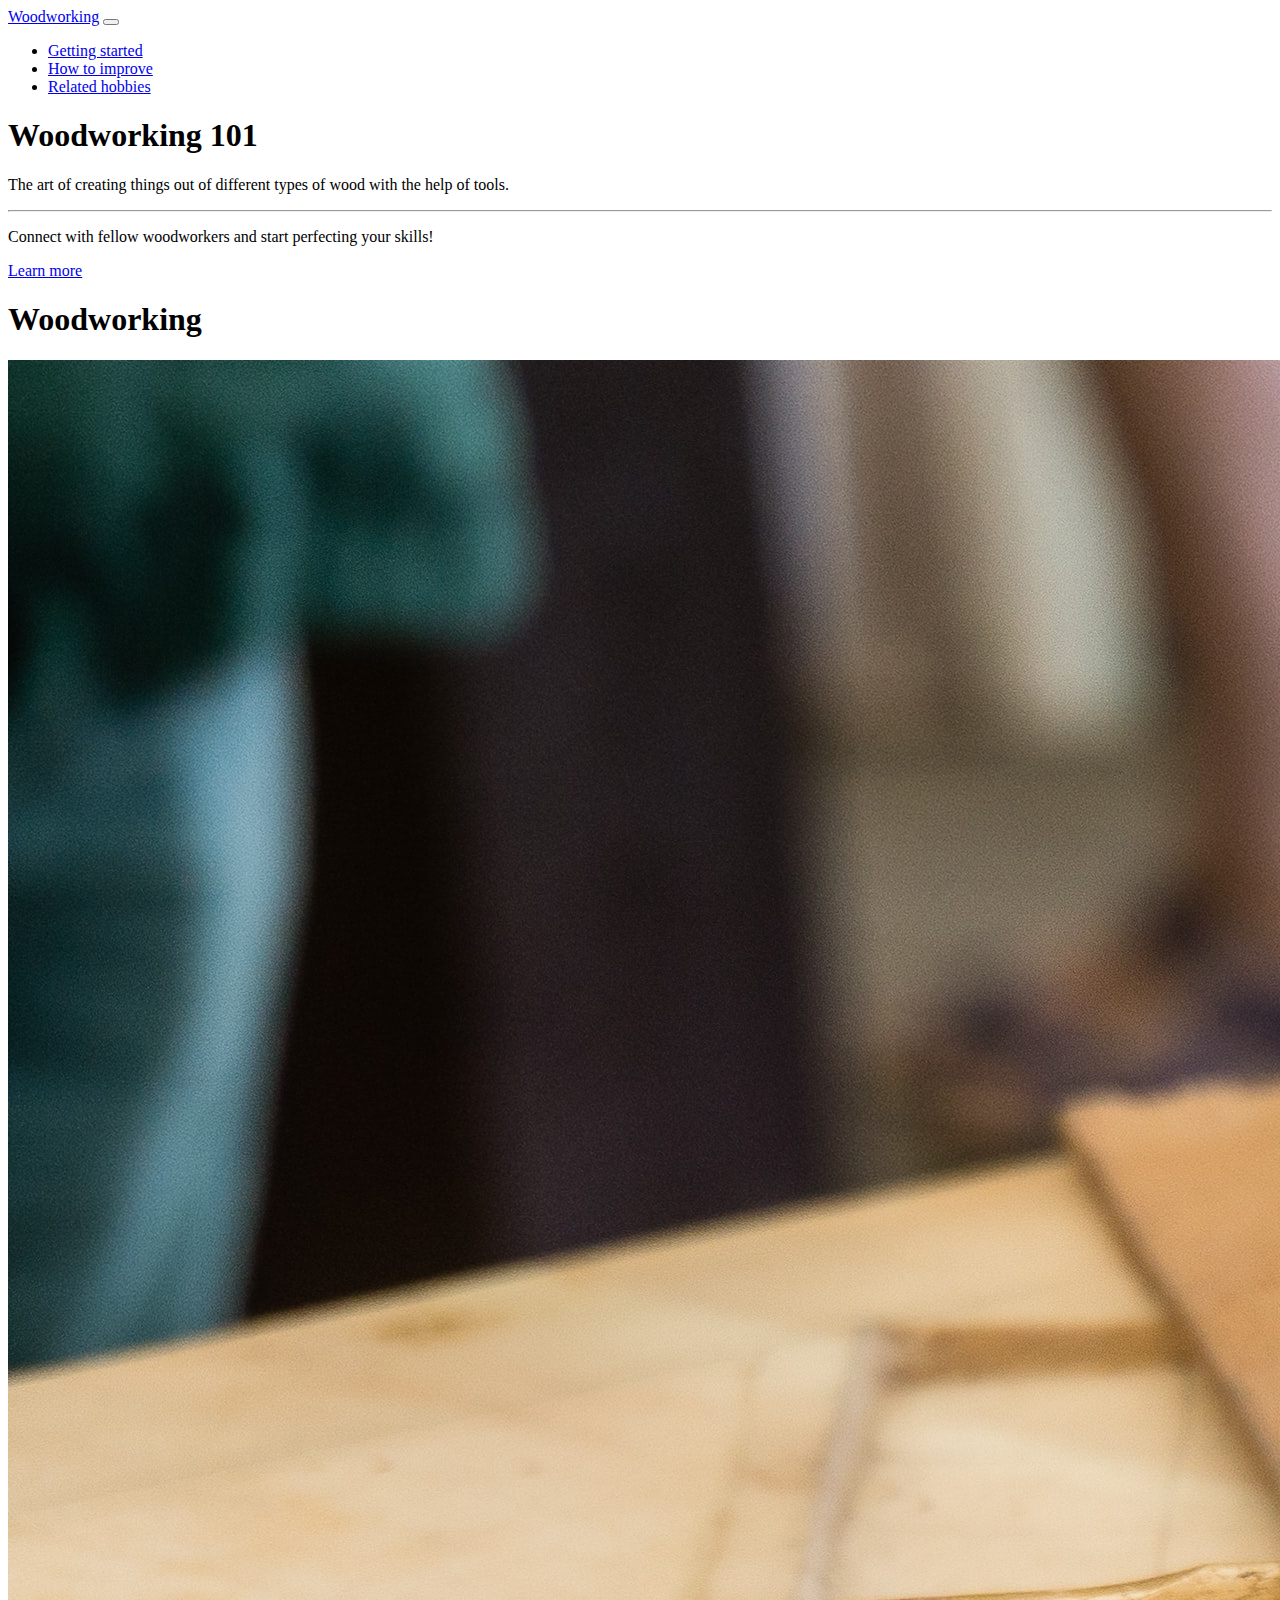
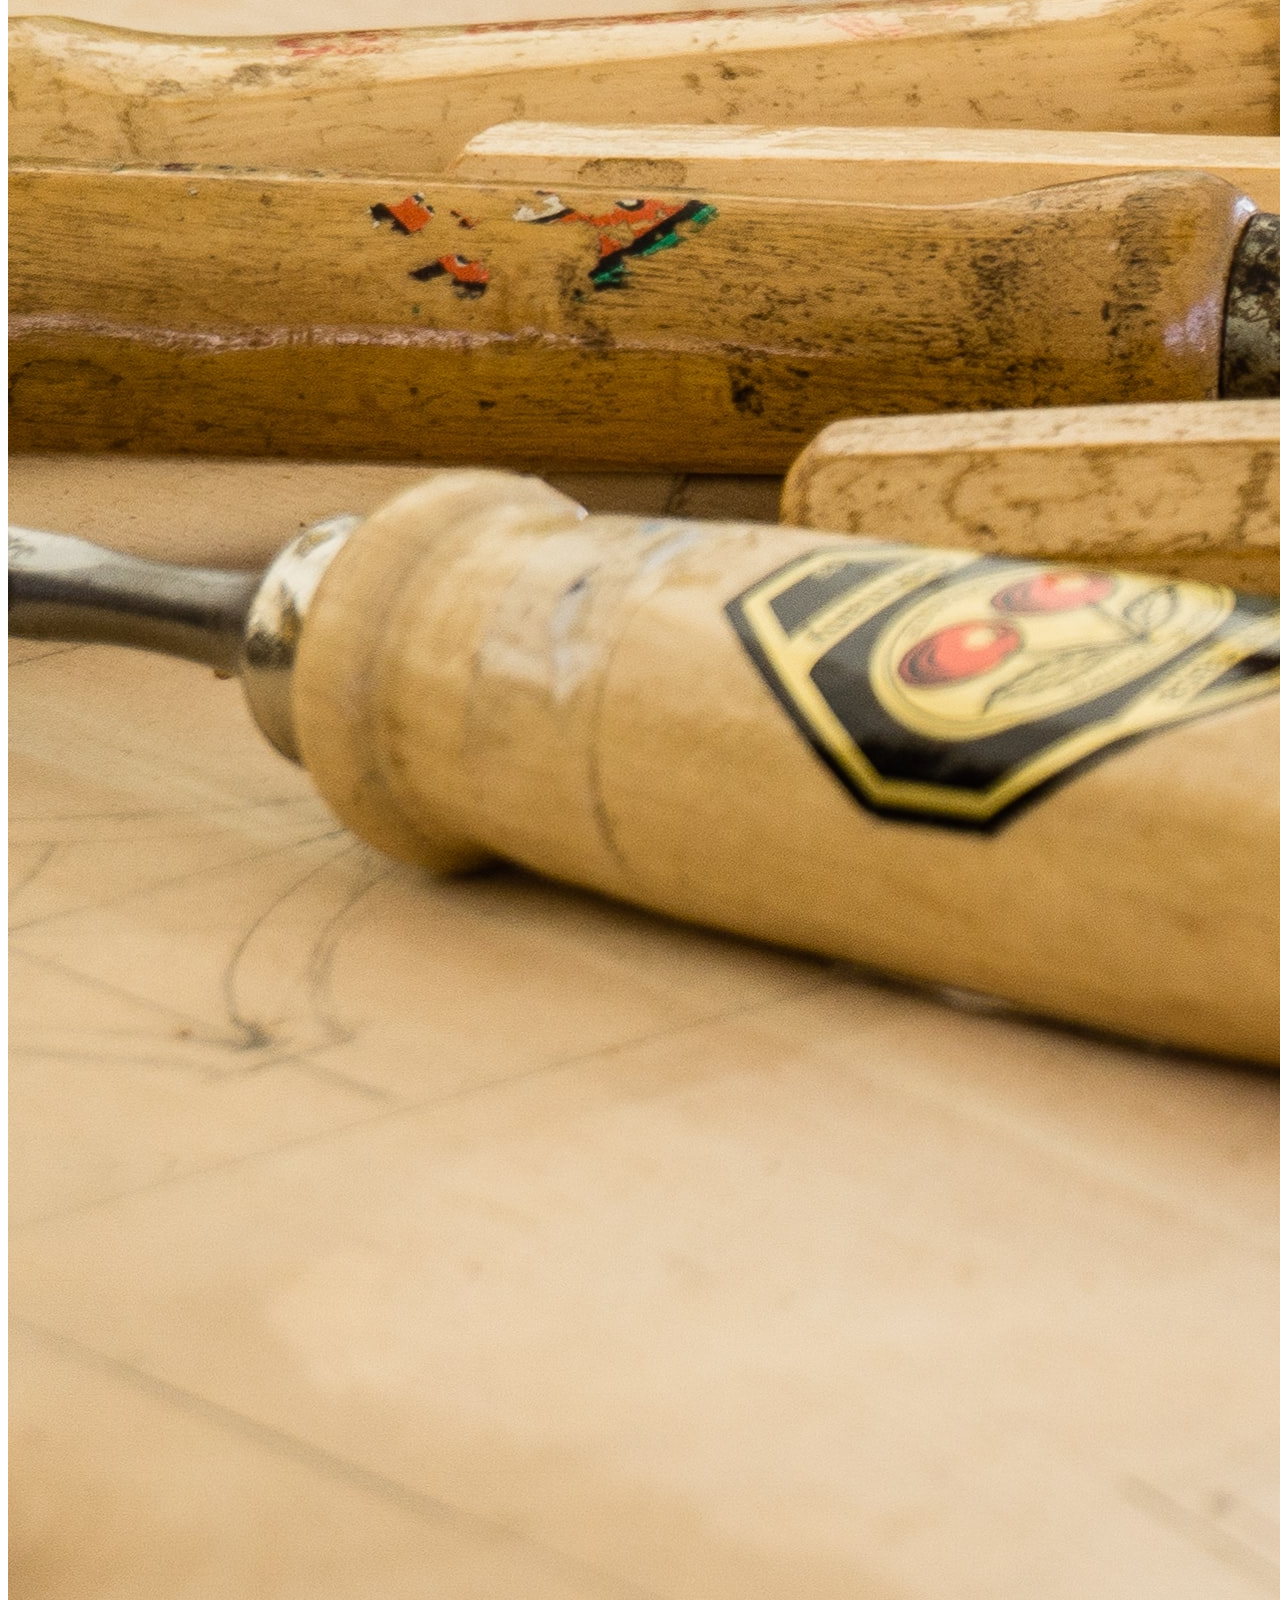
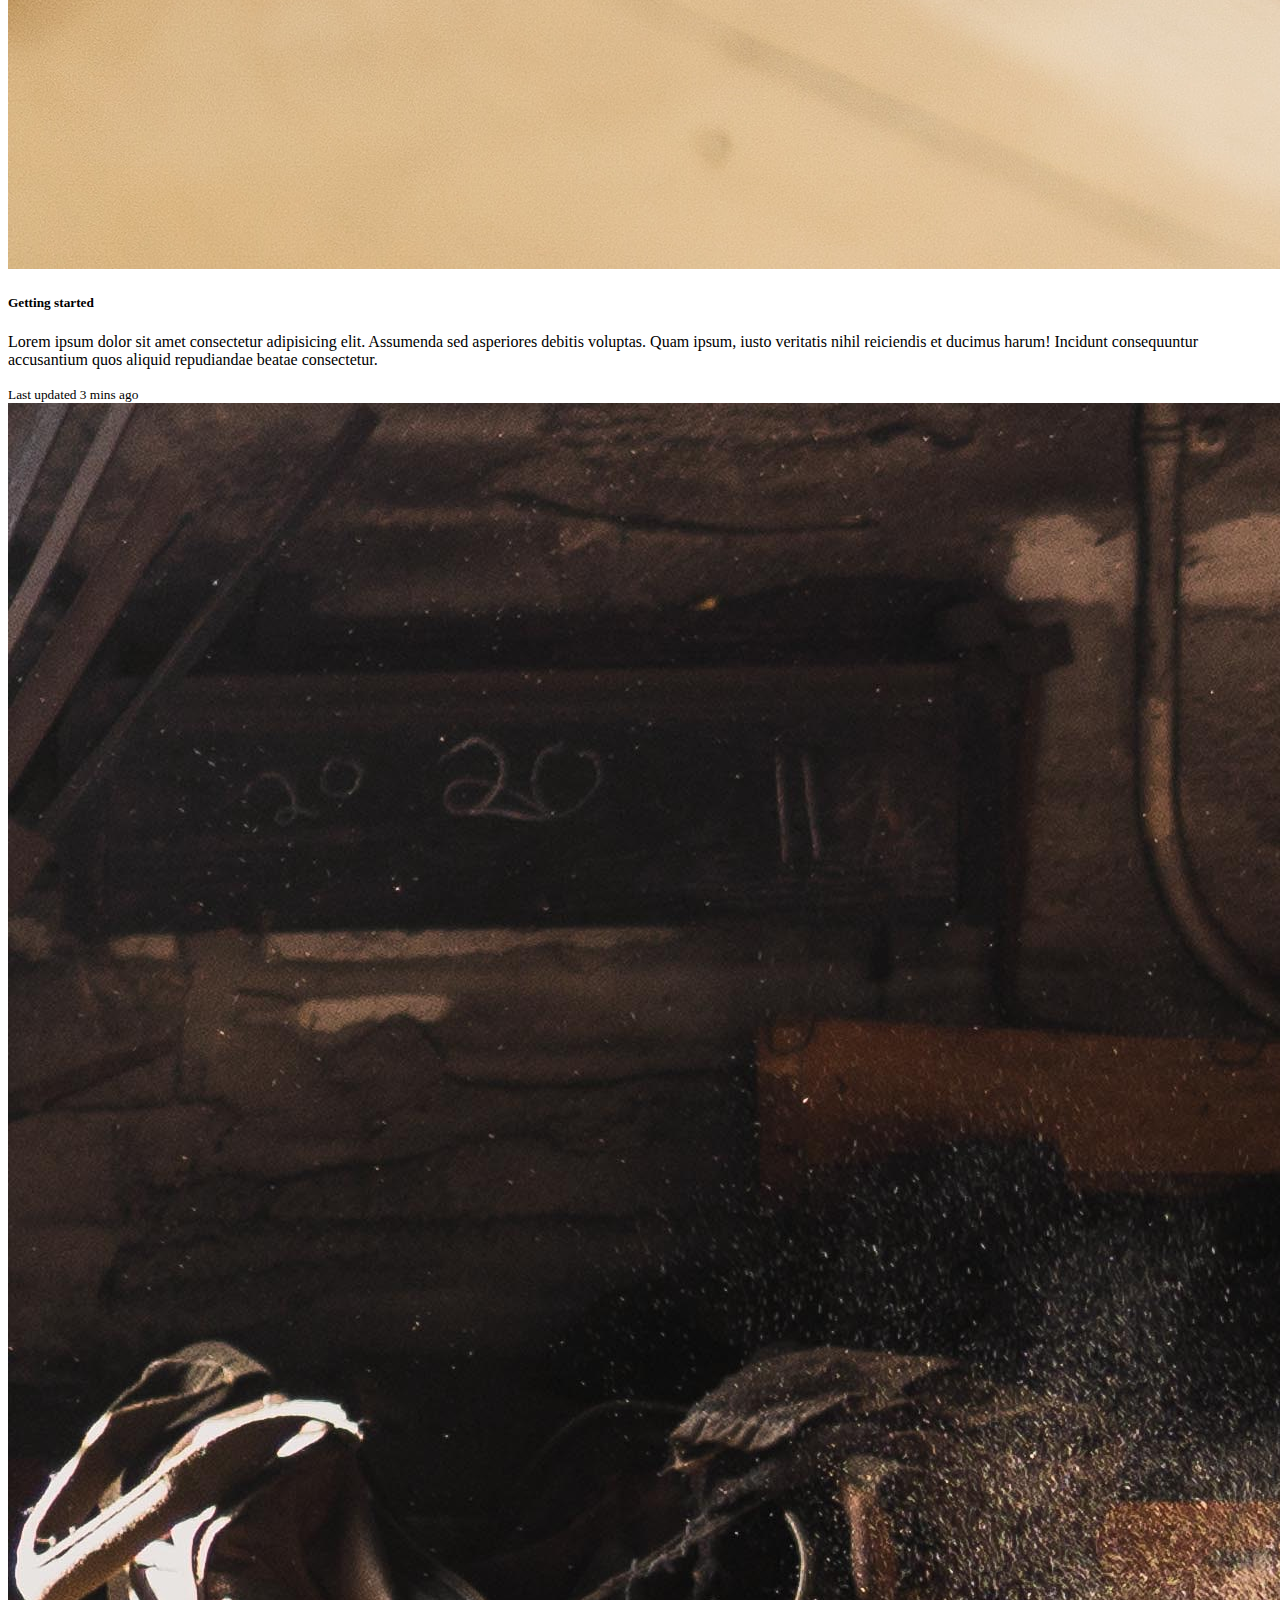
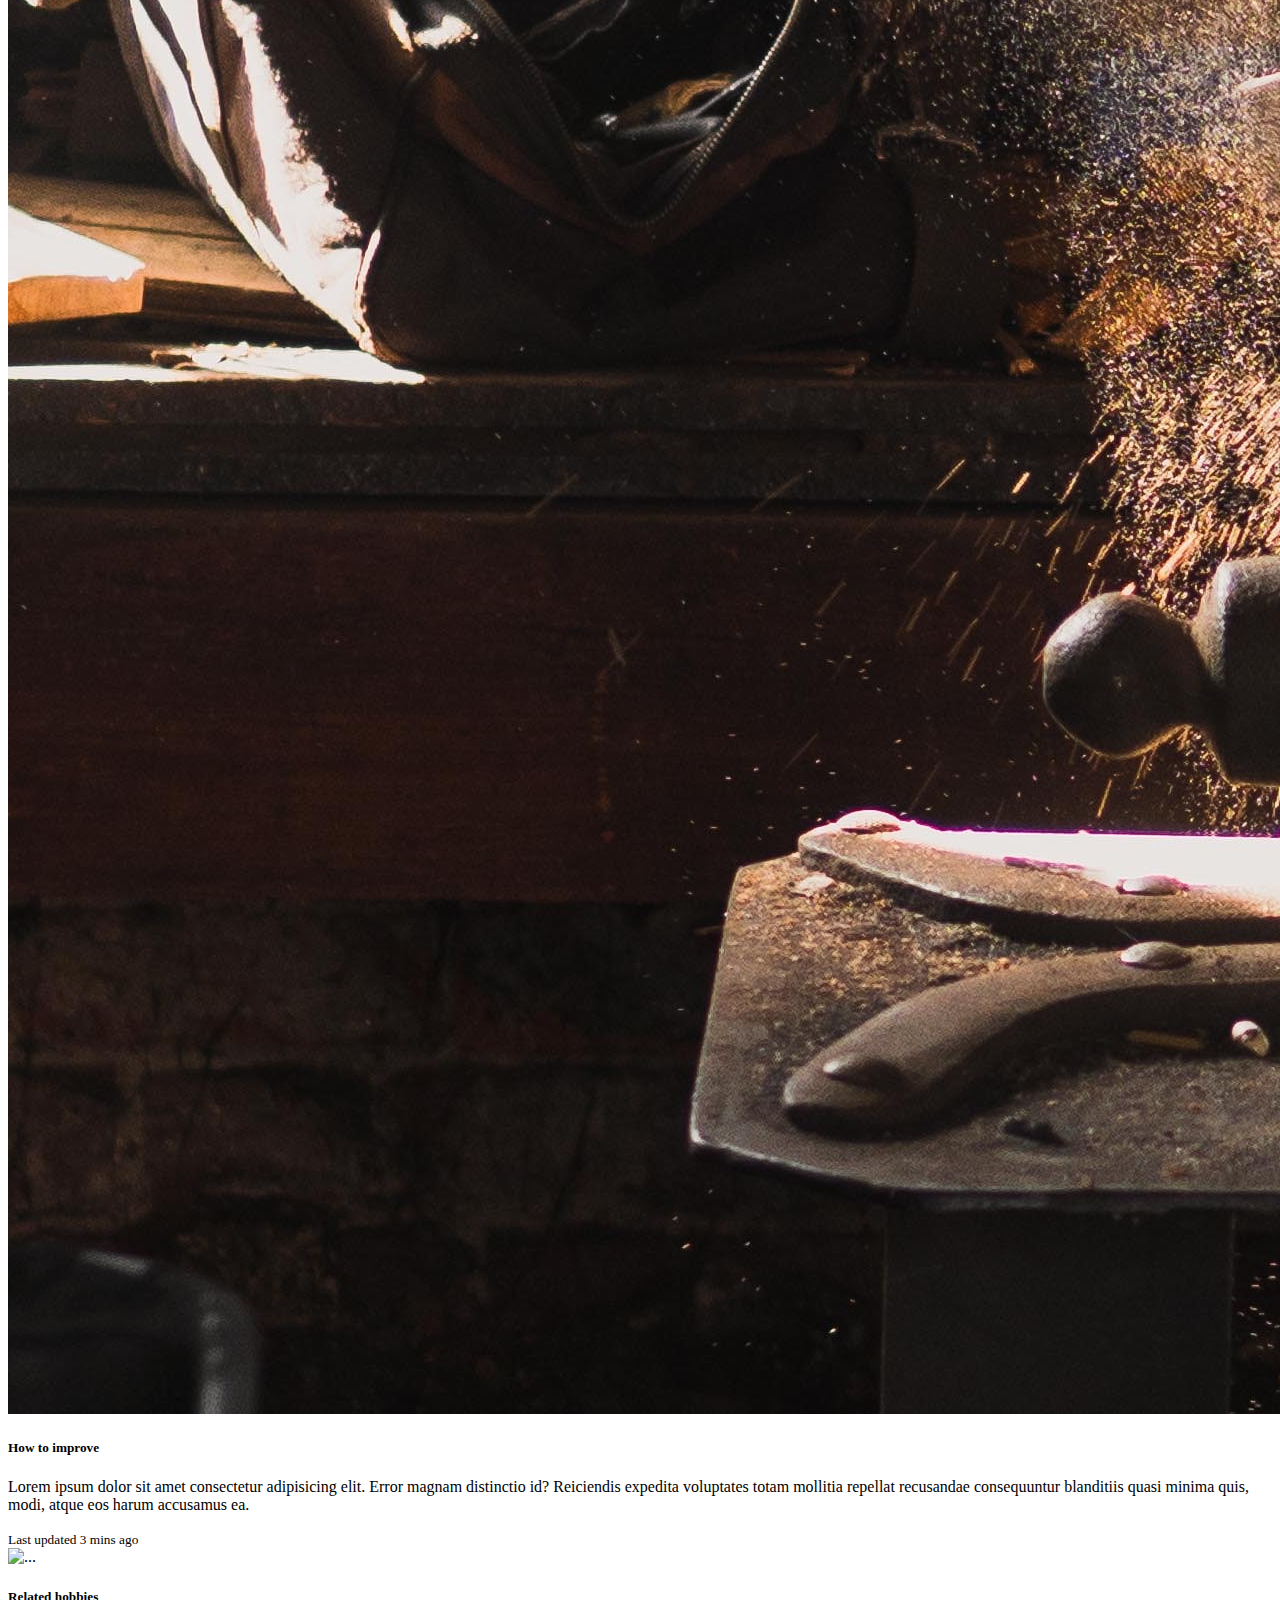
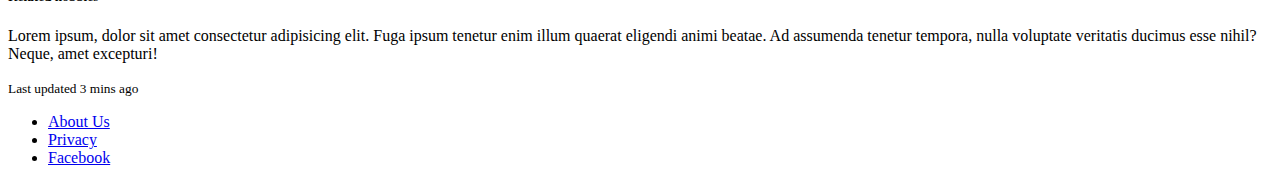
==== index.html @ e07693b5 "V1" ====
<!doctype html>
<html lang="en">
  <head>
    <!-- Required meta tags -->
    <meta charset="utf-8">
    <meta name="viewport" content="width=device-width, initial-scale=1, shrink-to-fit=no">

    <!-- Bootstrap CSS -->
    <link rel="stylesheet" href="https://cdn.jsdelivr.net/npm/bootstrap@4.6.0/dist/css/bootstrap.min.css" integrity="sha384-B0vP5xmATw1+K9KRQjQERJvTumQW0nPEzvF6L/Z6nronJ3oUOFUFpCjEUQouq2+l" crossorigin="anonymous">

    <link rel="stylesheet" href="CSS/style.css">

    <title>Woodworking 101</title>
  </head>
  <body>

        <!-- navbar -->


    <nav class="navbar navbar-expand-lg navbar-light bg-light">
        <a class="navbar-brand" href="#">Woodworking</a>
        <button class="navbar-toggler" type="button" data-toggle="collapse" data-target="#navbarNav" aria-controls="navbarNav" aria-expanded="false" aria-label="Toggle navigation">
          <span class="navbar-toggler-icon"></span>
        </button>
        <div class="collapse navbar-collapse" id="navbarNav">
          <ul class="navbar-nav">
            <li class="nav-item">
              <a class="nav-link" href="gettingstarted.html">Getting started</a>
            </li>
            <li class="nav-item">
              <a class="nav-link" href="howtoimprove.html">How to improve</a>
            </li>
            <li class="nav-item">
                <a class="nav-link" href="relatedhobbies.html">Related hobbies</a>
              </li>

          </ul>
        </div>
      </nav>



              <!-- Jumbotron -->
      <div class="jumbotron">
        <h1 class="display-4">Woodworking 101</h1>
        <p class="lead">The art of creating things out of different types of wood with the help of tools.</p>
        <hr class="my-4">
        <p>Connect with fellow woodworkers and start perfecting your skills!</p>
        <a class="btn btn-primary btn-lg" href="#" role="button">Learn more</a>
      </div>

                    <!-- Break -->

                    <h1>Woodworking</h1>

                    <!-- Cards -->

                    <div class="card-deck">
                        <div class="card">
                          <img src="Images/dominik-scythe-v8vz-Roj8zo-unsplash.jpg" class="card-img-top" alt="...">
                          <div class="card-body">
                            <h5 class="card-title">Getting started</h5>
                            <p class="card-text">Lorem ipsum dolor sit amet consectetur adipisicing elit. Assumenda sed asperiores debitis voluptas. Quam ipsum, iusto veritatis nihil reiciendis et ducimus harum! Incidunt consequuntur accusantium quos aliquid repudiandae beatae consectetur.</p>
                          </div>
                          <div class="card-footer">
                            <small class="text-muted">Last updated 3 mins ago</small>
                          </div>
                        </div>
                        <div class="card">
                          <img src="Images/will-suddreth-o54RjF-C7xo-unsplash.jpg" class="card-img-top" alt="...">
                          <div class="card-body">
                            <h5 class="card-title">How to improve</h5>
                            <p class="card-text">Lorem ipsum dolor sit amet consectetur adipisicing elit. Error magnam distinctio id? Reiciendis expedita voluptates totam mollitia repellat recusandae consequuntur blanditiis quasi minima quis, modi, atque eos harum accusamus ea.</p>
                          </div>
                          <div class="card-footer">
                            <small class="text-muted">Last updated 3 mins ago</small>
                          </div>
                        </div>
                        <div class="card">
                          <img src="Images/andrew-ruiz-YXSJ33Pbg7g-unsplash.jpg" class="card-img-top" alt="...">
                          <div class="card-body">
                            <h5 class="card-title">Related hobbies</h5>
                            <p class="card-text">Lorem ipsum, dolor sit amet consectetur adipisicing elit. Fuga ipsum tenetur enim illum quaerat eligendi animi beatae. Ad assumenda tenetur tempora, nulla voluptate veritatis ducimus esse nihil? Neque, amet excepturi!</p>
                          </div>
                          <div class="card-footer">
                            <small class="text-muted">Last updated 3 mins ago</small>
                          </div>
                        </div>
                      </div>

          <!-- Footer -->
                      <ul class="nav justify-content-center">
                        <li class="nav-item">
                          <a class="nav-link active" href="#">About Us</a>
                        </li>
                        <li class="nav-item">
                          <a class="nav-link" href="#">Privacy</a>
                        </li>
                        <li class="nav-item">
                          <a class="nav-link" href="#">Facebook</a>
                        </li>
                      </ul>

    <!-- Optional JavaScript; choose one of the two! -->

    <!-- Option 1: jQuery and Bootstrap Bundle (includes Popper) -->
    <script src="https://code.jquery.com/jquery-3.5.1.slim.min.js" integrity="sha384-DfXdz2htPH0lsSSs5nCTpuj/zy4C+OGpamoFVy38MVBnE+IbbVYUew+OrCXaRkfj" crossorigin="anonymous"></script>
    <script src="https://cdn.jsdelivr.net/npm/bootstrap@4.6.0/dist/js/bootstrap.bundle.min.js" integrity="sha384-Piv4xVNRyMGpqkS2by6br4gNJ7DXjqk09RmUpJ8jgGtD7zP9yug3goQfGII0yAns" crossorigin="anonymous"></script>

    <!-- Option 2: Separate Popper and Bootstrap JS -->
    <!--
    <script src="https://code.jquery.com/jquery-3.5.1.slim.min.js" integrity="sha384-DfXdz2htPH0lsSSs5nCTpuj/zy4C+OGpamoFVy38MVBnE+IbbVYUew+OrCXaRkfj" crossorigin="anonymous"></script>
    <script src="https://cdn.jsdelivr.net/npm/popper.js@1.16.1/dist/umd/popper.min.js" integrity="sha384-9/reFTGAW83EW2RDu2S0VKaIzap3H66lZH81PoYlFhbGU+6BZp6G7niu735Sk7lN" crossorigin="anonymous"></script>
    <script src="https://cdn.jsdelivr.net/npm/bootstrap@4.6.0/dist/js/bootstrap.min.js" integrity="sha384-+YQ4JLhjyBLPDQt//I+STsc9iw4uQqACwlvpslubQzn4u2UU2UFM80nGisd026JF" crossorigin="anonymous"></script>
    -->
  </body>
</html>
---- CSS/style.css ----
jumbotron {
    background-image: url("/Images/milan-popovic-BmyXTxyDL-I-unsplash.jpg");
}
<nav class="navbar navbar-dark bg-dark">
  <!-- Navbar content -->
</nav>
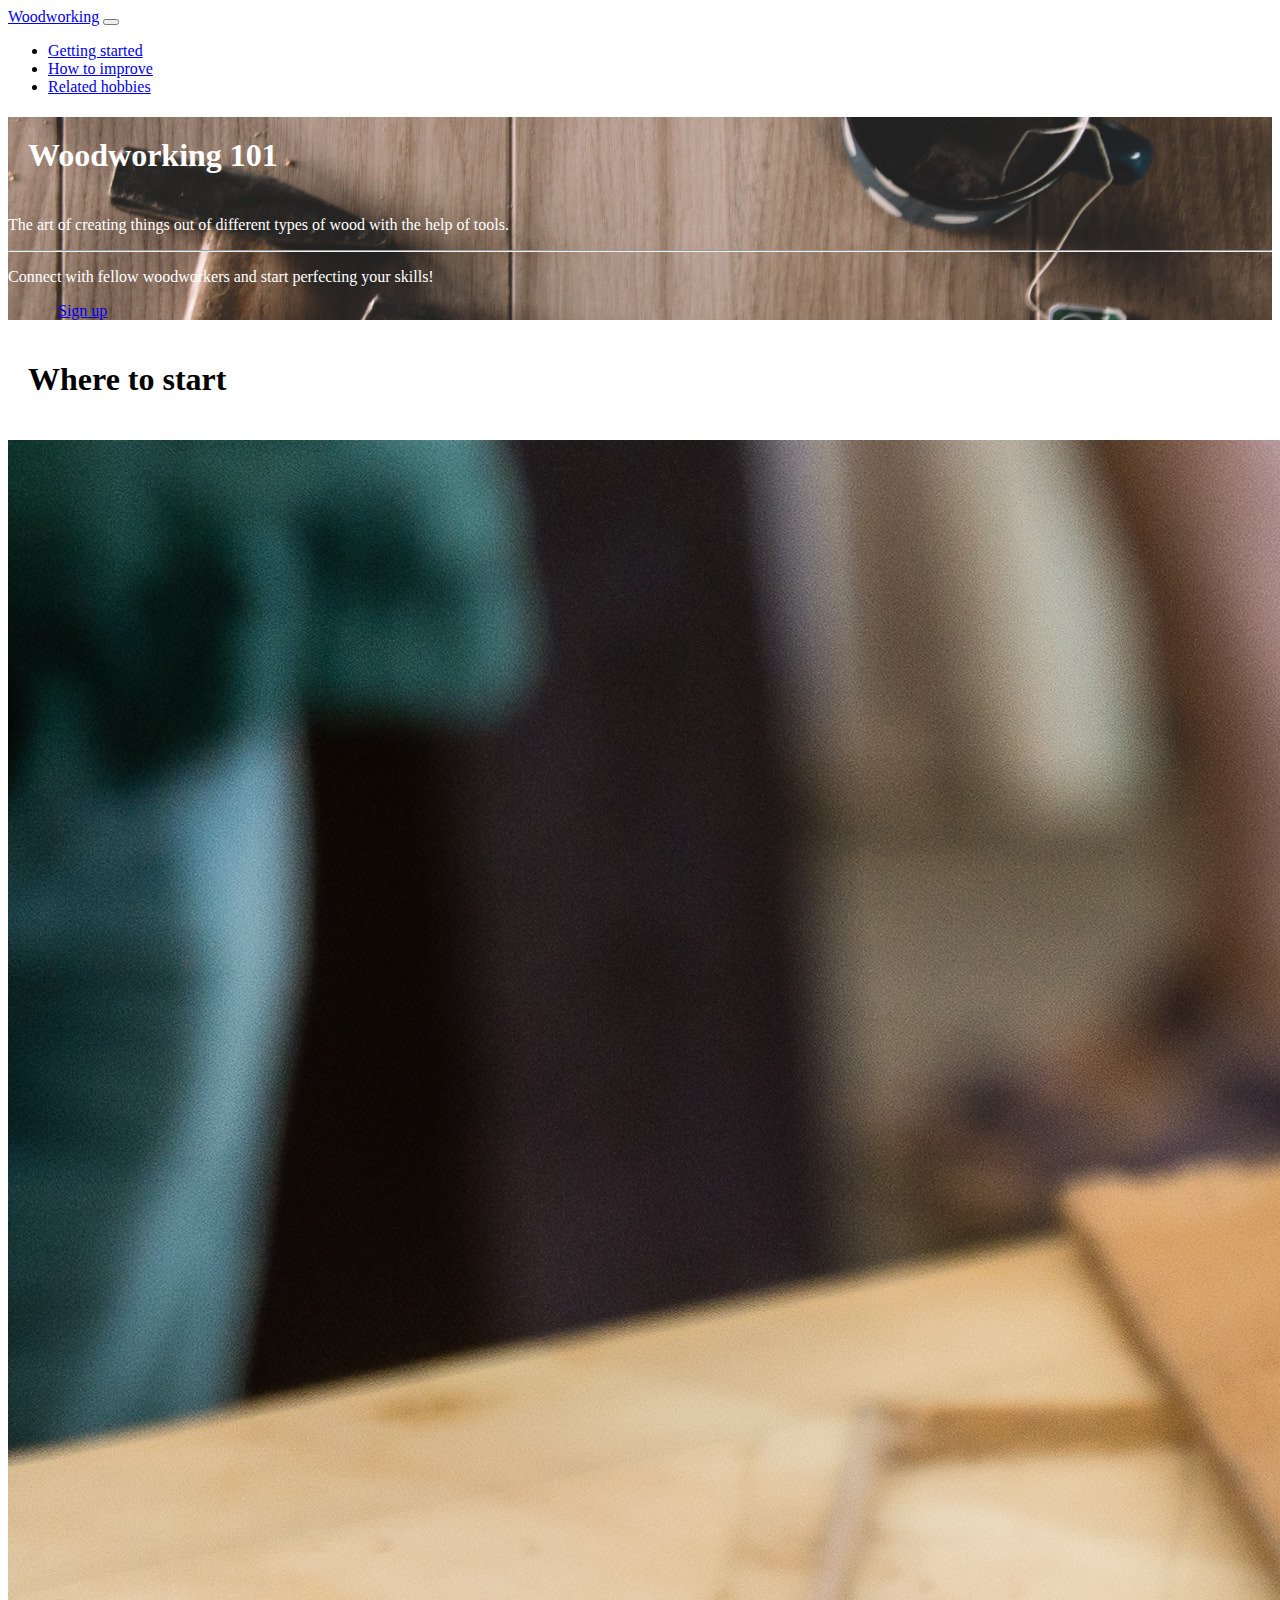
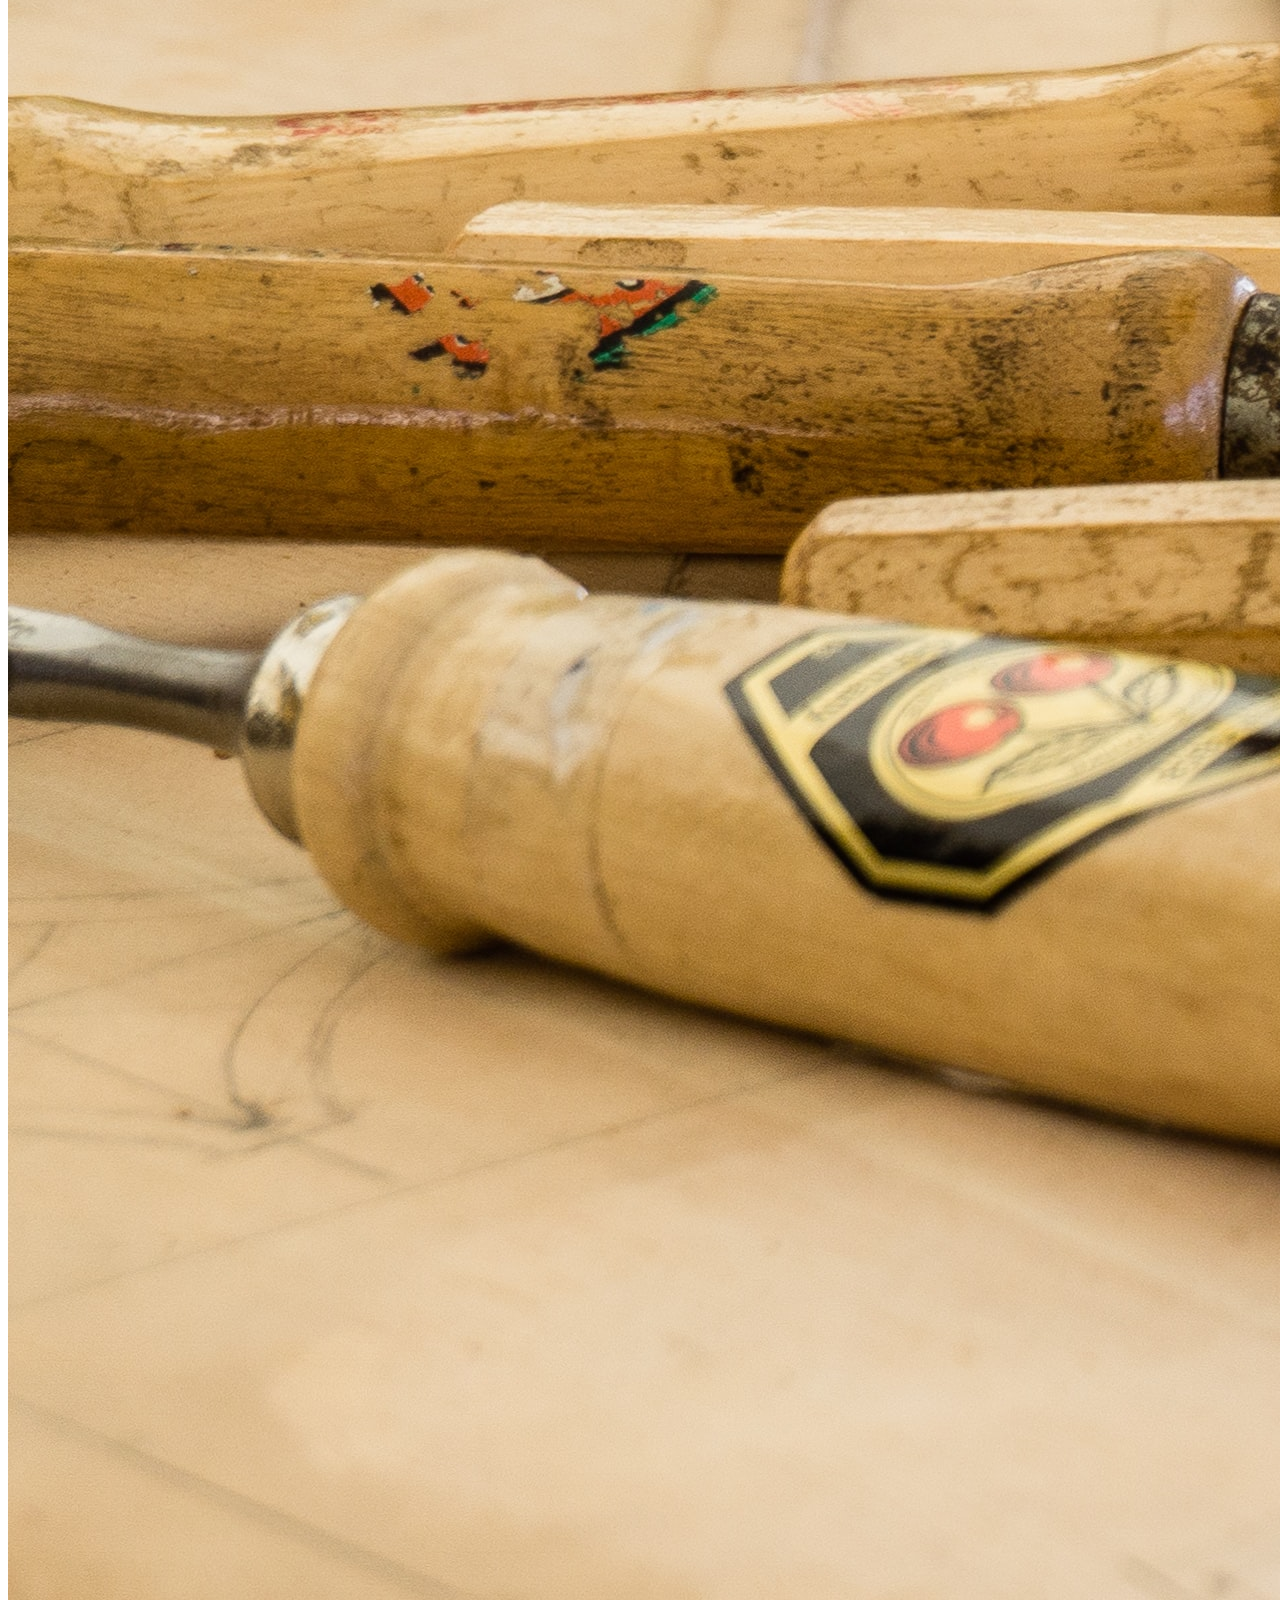
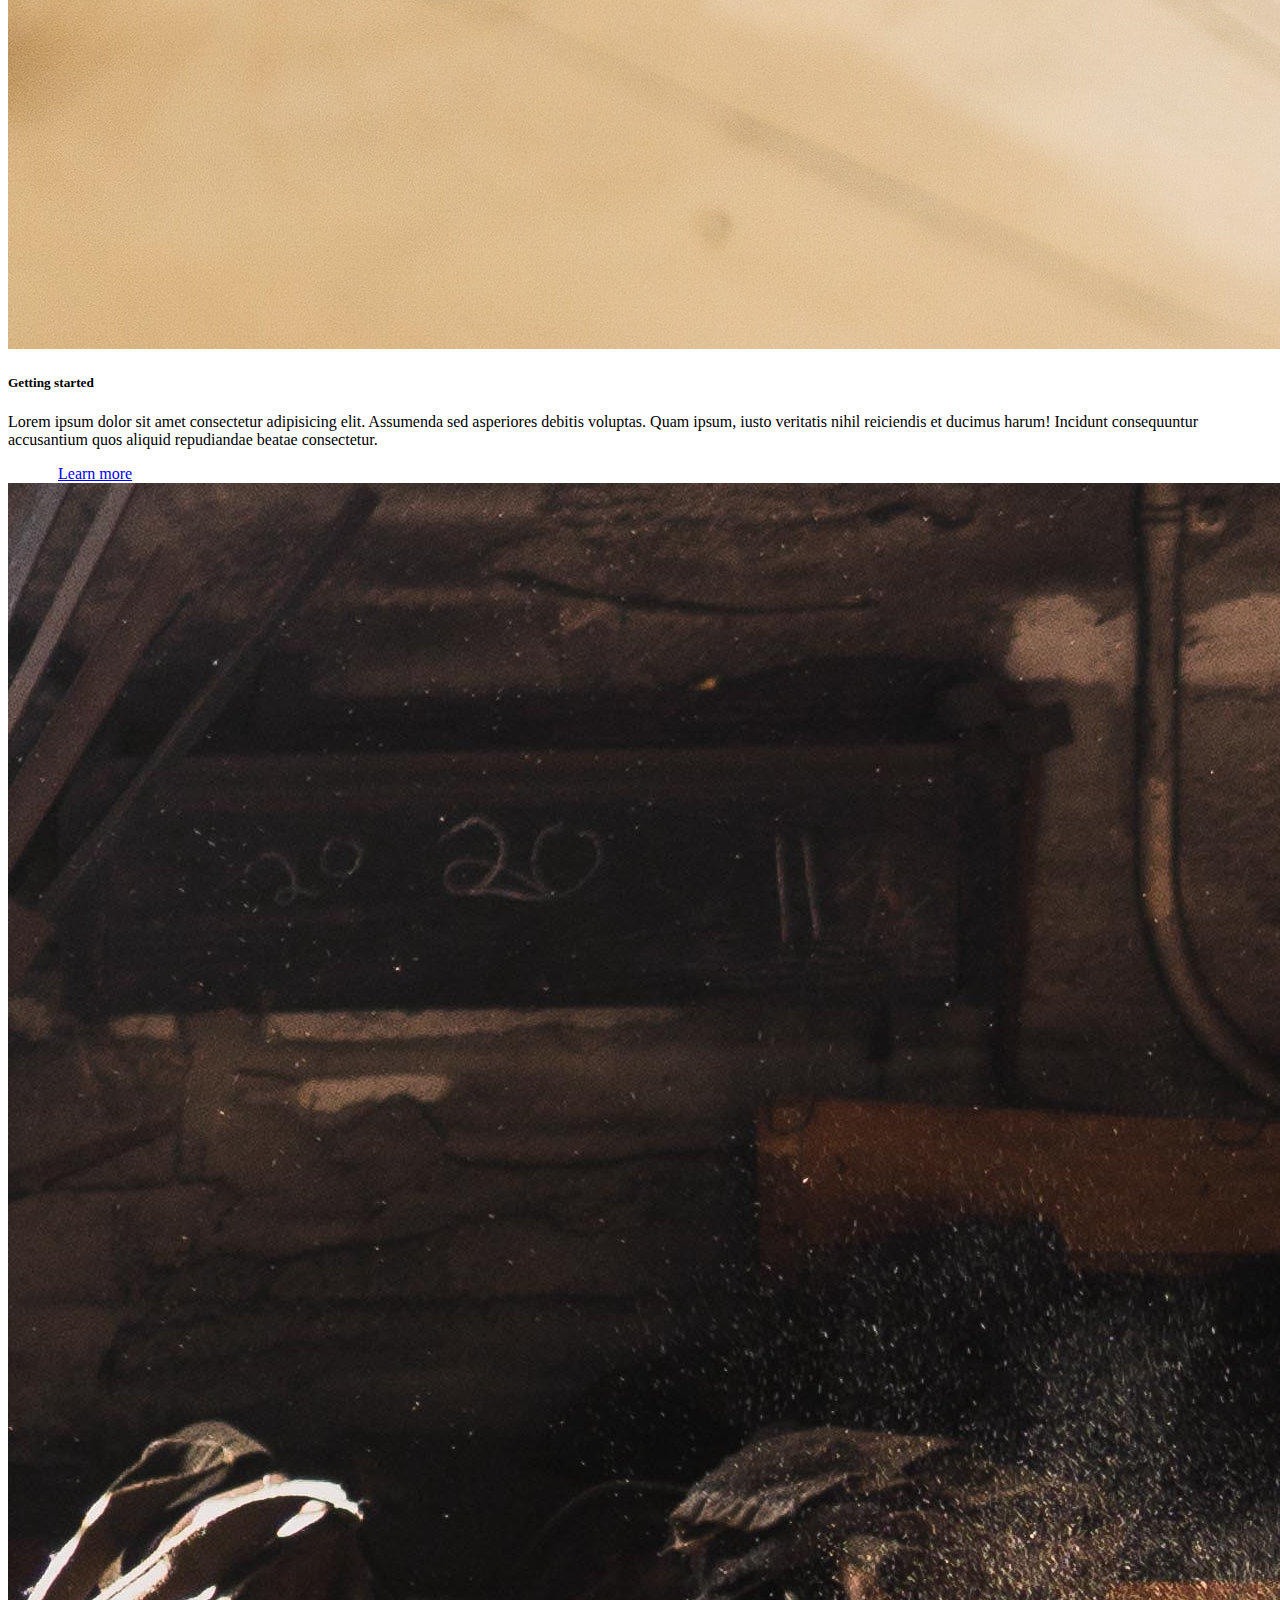
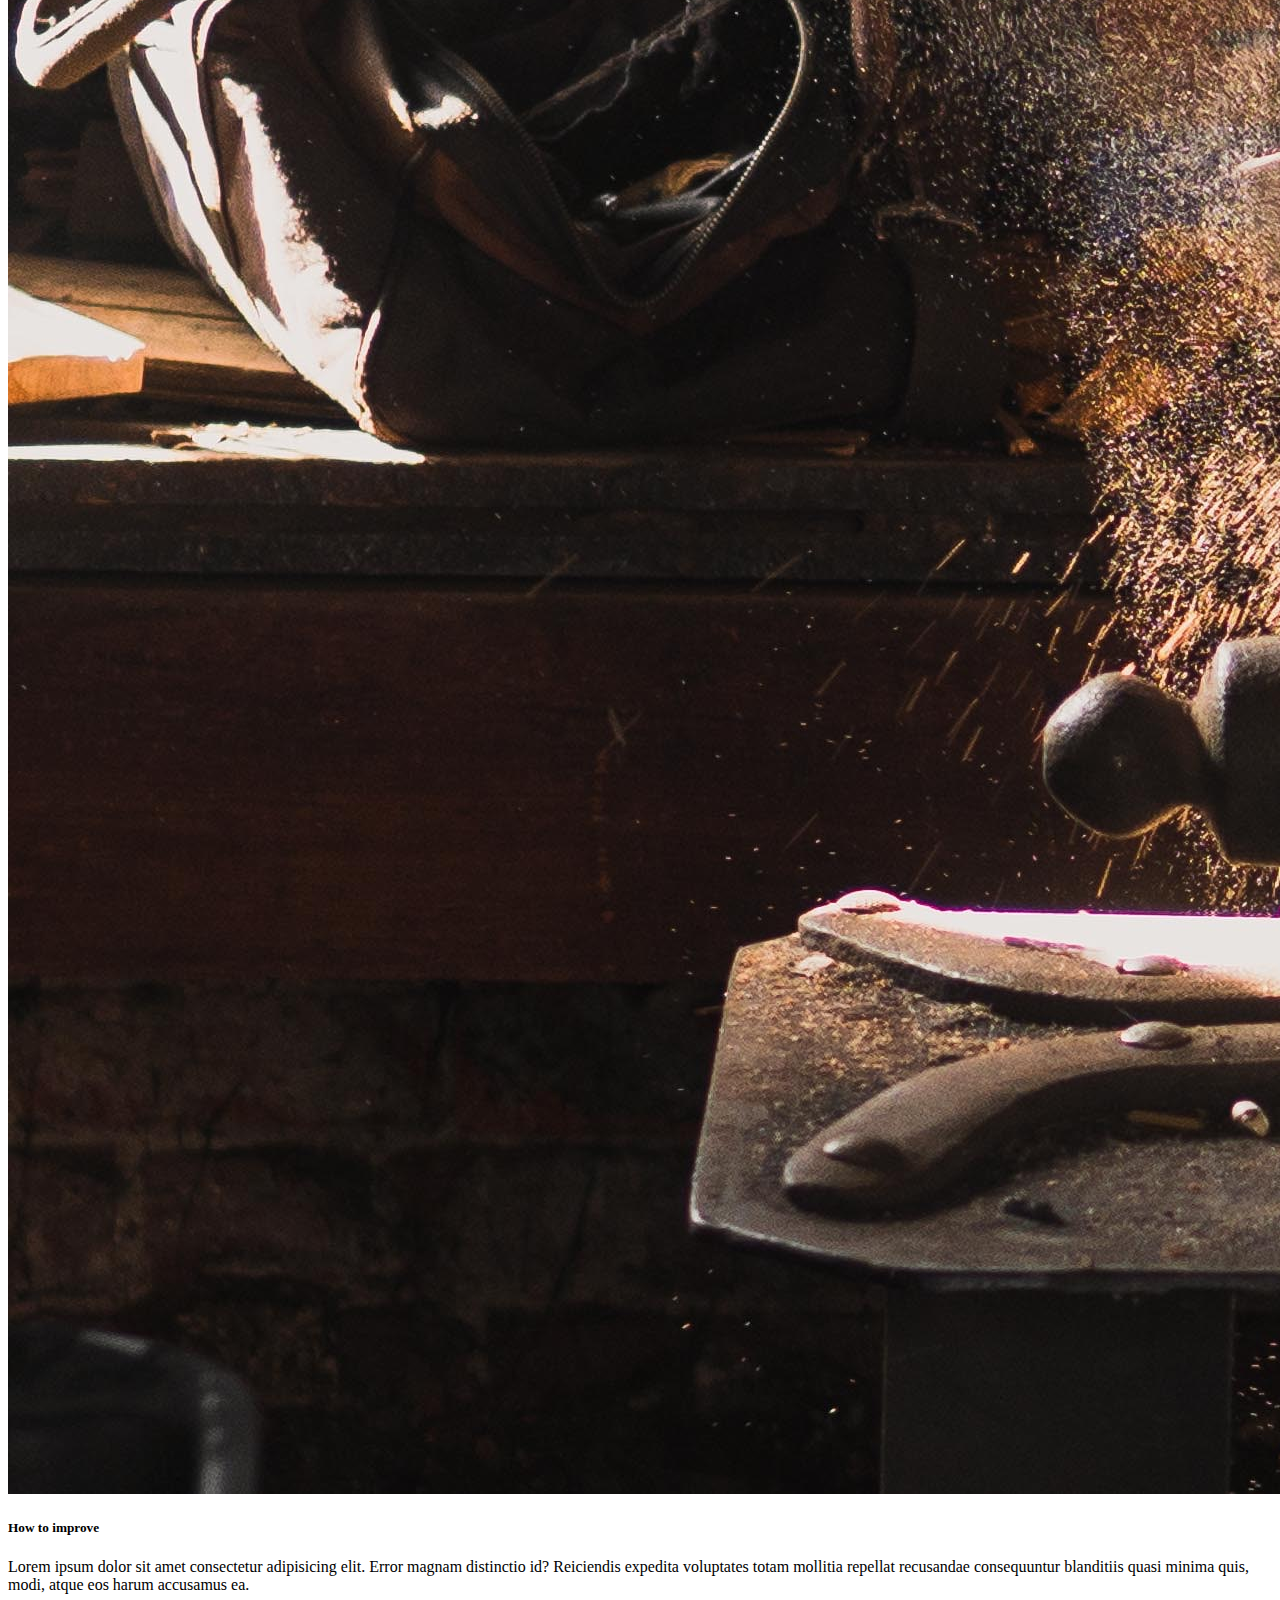
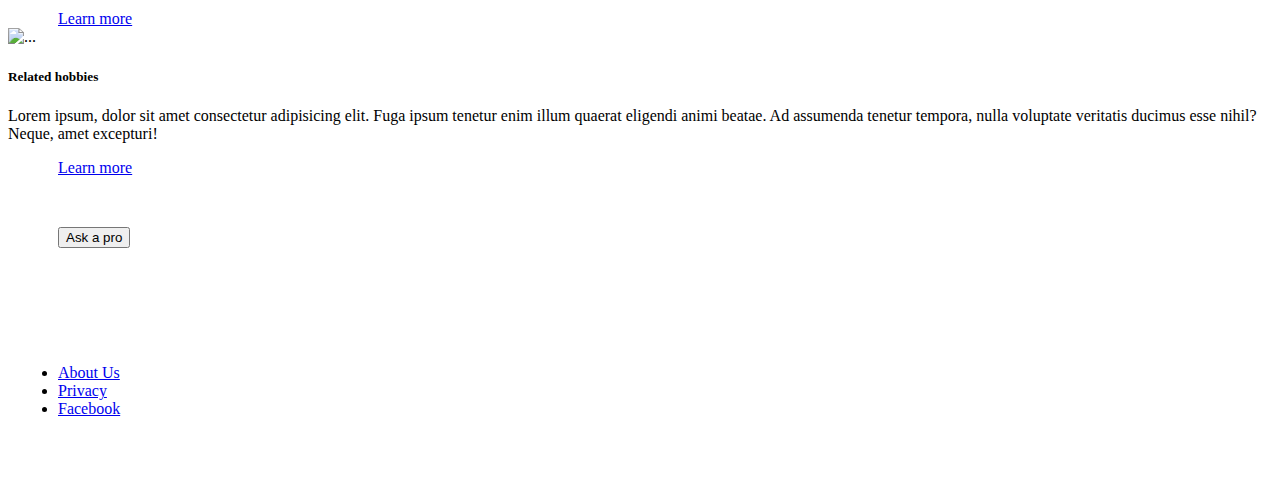
==== commit 3288a5c7: "V3" ====
--- a/index.html
+++ b/index.html
@@ -11,7 +11,19 @@
     <link rel="stylesheet" href="CSS/style.css">
 
     <title>Woodworking 101</title>
+
+    <!-- Global site tag (gtag.js) - Google Analytics -->
+<script async src="https://www.googletagmanager.com/gtag/js?id=G-DYXT66YMGQ"></script>
+<script>
+  window.dataLayer = window.dataLayer || [];
+  function gtag(){dataLayer.push(arguments);}
+  gtag('js', new Date());
+
+  gtag('config', 'G-DYXT66YMGQ');
+</script>
   </head>
+
+
   <body>
 
         <!-- navbar -->
@@ -46,24 +58,24 @@
         <p class="lead">The art of creating things out of different types of wood with the help of tools.</p>
         <hr class="my-4">
         <p>Connect with fellow woodworkers and start perfecting your skills!</p>
-        <a class="btn btn-primary btn-lg" href="#" role="button">Learn more</a>
+        <a class="btn btn-primary btn-lg" href="#" role="button">Sign up</a>
       </div>
 
                     <!-- Break -->
 
-                    <h1>Woodworking</h1>
+                    <h1>Where to start</h1>
 
                     <!-- Cards -->
 
                     <div class="card-deck">
                         <div class="card">
-                          <img src="Images/dominik-scythe-v8vz-Roj8zo-unsplash.jpg" class="card-img-top" alt="...">
+                          <img src="Images/dominik-scythe-v8vz-Roj8zo-unsplash.jpg" class="card-img-top" alt="..."> <a href="gettingstarted.html"></a>
                           <div class="card-body">
                             <h5 class="card-title">Getting started</h5>
                             <p class="card-text">Lorem ipsum dolor sit amet consectetur adipisicing elit. Assumenda sed asperiores debitis voluptas. Quam ipsum, iusto veritatis nihil reiciendis et ducimus harum! Incidunt consequuntur accusantium quos aliquid repudiandae beatae consectetur.</p>
                           </div>
                           <div class="card-footer">
-                            <small class="text-muted">Last updated 3 mins ago</small>
+                            <a href="gettingstarted.html" class="btn btn-primary">Learn more</a>
                           </div>
                         </div>
                         <div class="card">
@@ -73,7 +85,7 @@
                             <p class="card-text">Lorem ipsum dolor sit amet consectetur adipisicing elit. Error magnam distinctio id? Reiciendis expedita voluptates totam mollitia repellat recusandae consequuntur blanditiis quasi minima quis, modi, atque eos harum accusamus ea.</p>
                           </div>
                           <div class="card-footer">
-                            <small class="text-muted">Last updated 3 mins ago</small>
+                            <a href="howtoimprove.html" class="btn btn-primary">Learn more</a>
                           </div>
                         </div>
                         <div class="card">
@@ -83,10 +95,12 @@
                             <p class="card-text">Lorem ipsum, dolor sit amet consectetur adipisicing elit. Fuga ipsum tenetur enim illum quaerat eligendi animi beatae. Ad assumenda tenetur tempora, nulla voluptate veritatis ducimus esse nihil? Neque, amet excepturi!</p>
                           </div>
                           <div class="card-footer">
-                            <small class="text-muted">Last updated 3 mins ago</small>
+                            <a href="relatedhobbies.html" class="btn btn-primary">Learn more</a>
                           </div>
                         </div>
                       </div>
+
+                      <button type="button" class="btn btn-primary btn-lg btn-block">Ask a pro</button>
 
           <!-- Footer -->
                       <ul class="nav justify-content-center">
--- a/CSS/style.css
+++ b/CSS/style.css
@@ -1,6 +1,21 @@
 jumbotron {
     background-image: url("/Images/milan-popovic-BmyXTxyDL-I-unsplash.jpg");
 }
-<nav class="navbar navbar-dark bg-dark">
-  <!-- Navbar content -->
-</nav>+h1 {
+    padding: 20px;
+}
+
+.jumbotron {
+    background-image: url("/Images/milan-popovic-BmyXTxyDL-I-unsplash.jpg");
+    background-position:center;
+    background-size:cover;
+    color: white;
+}
+
+.nav {
+    padding: 50px;
+}
+
+.btn {
+    margin: 50px;
+}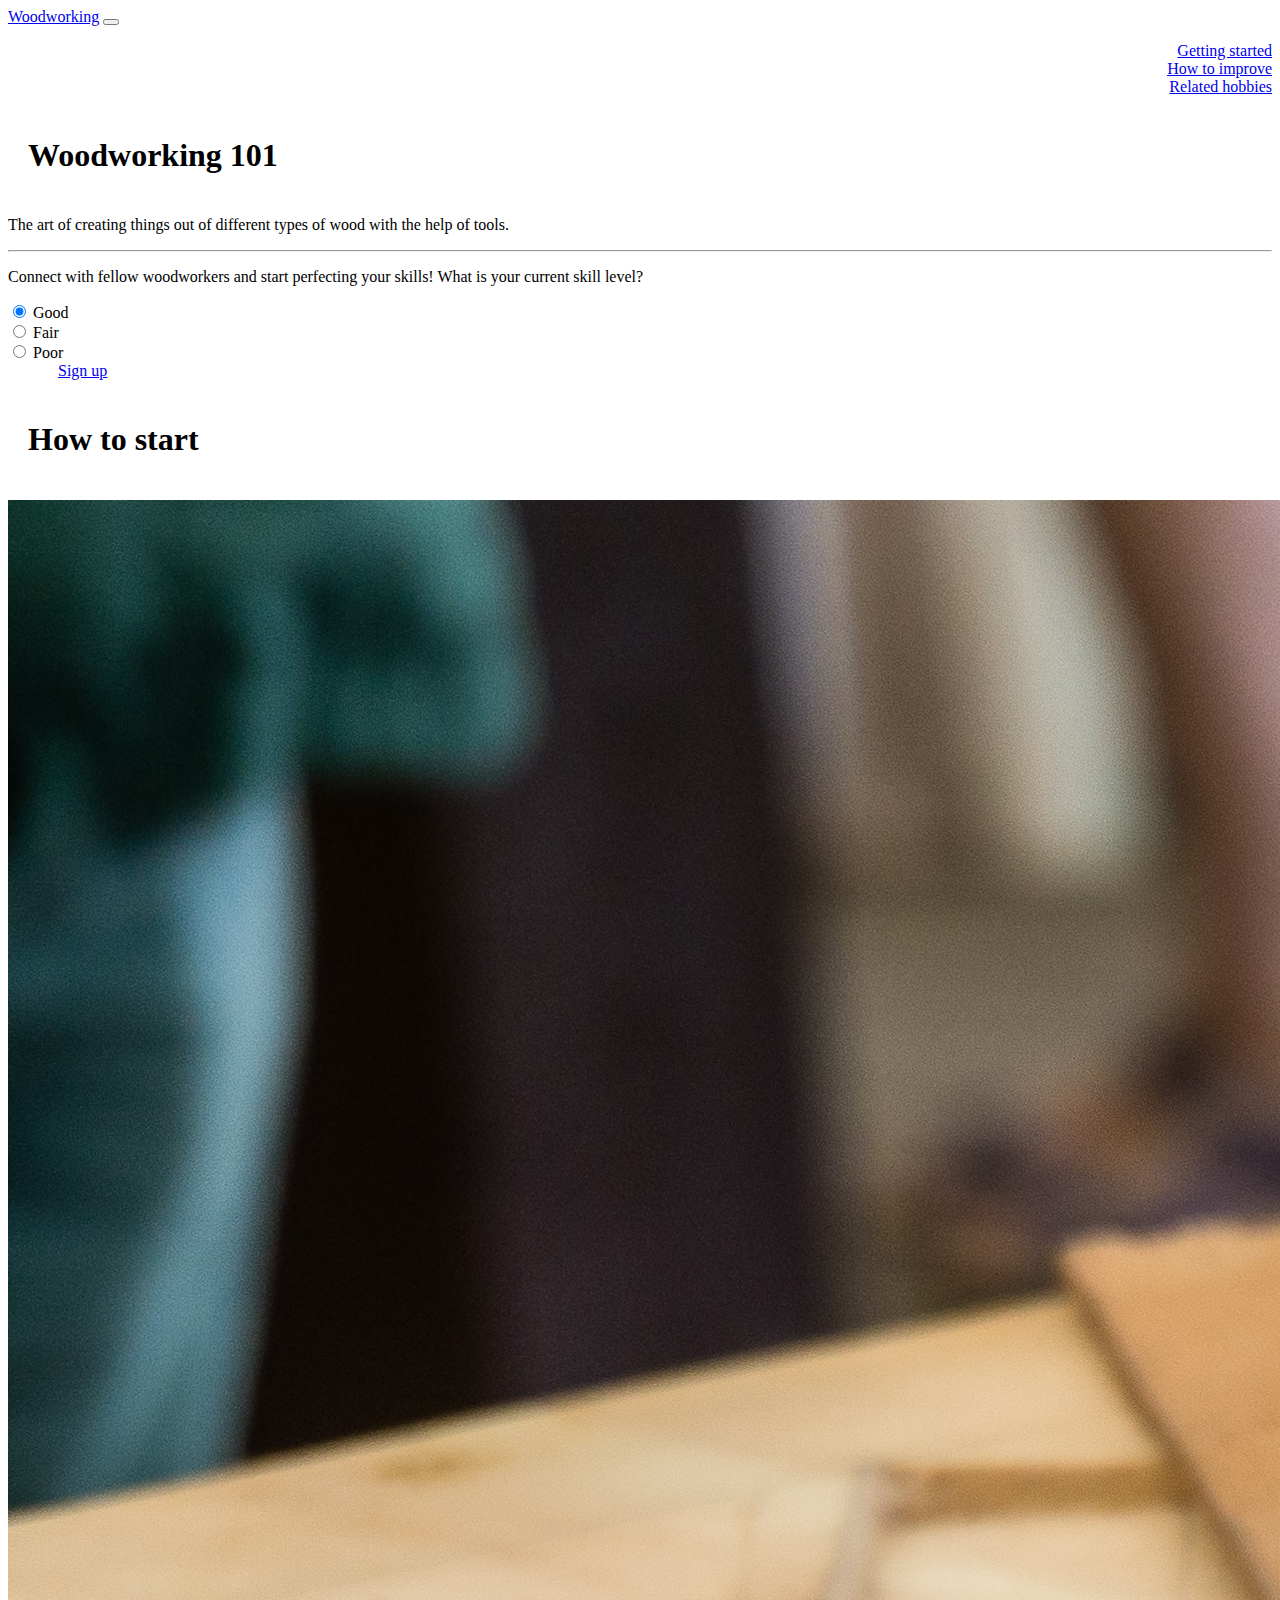
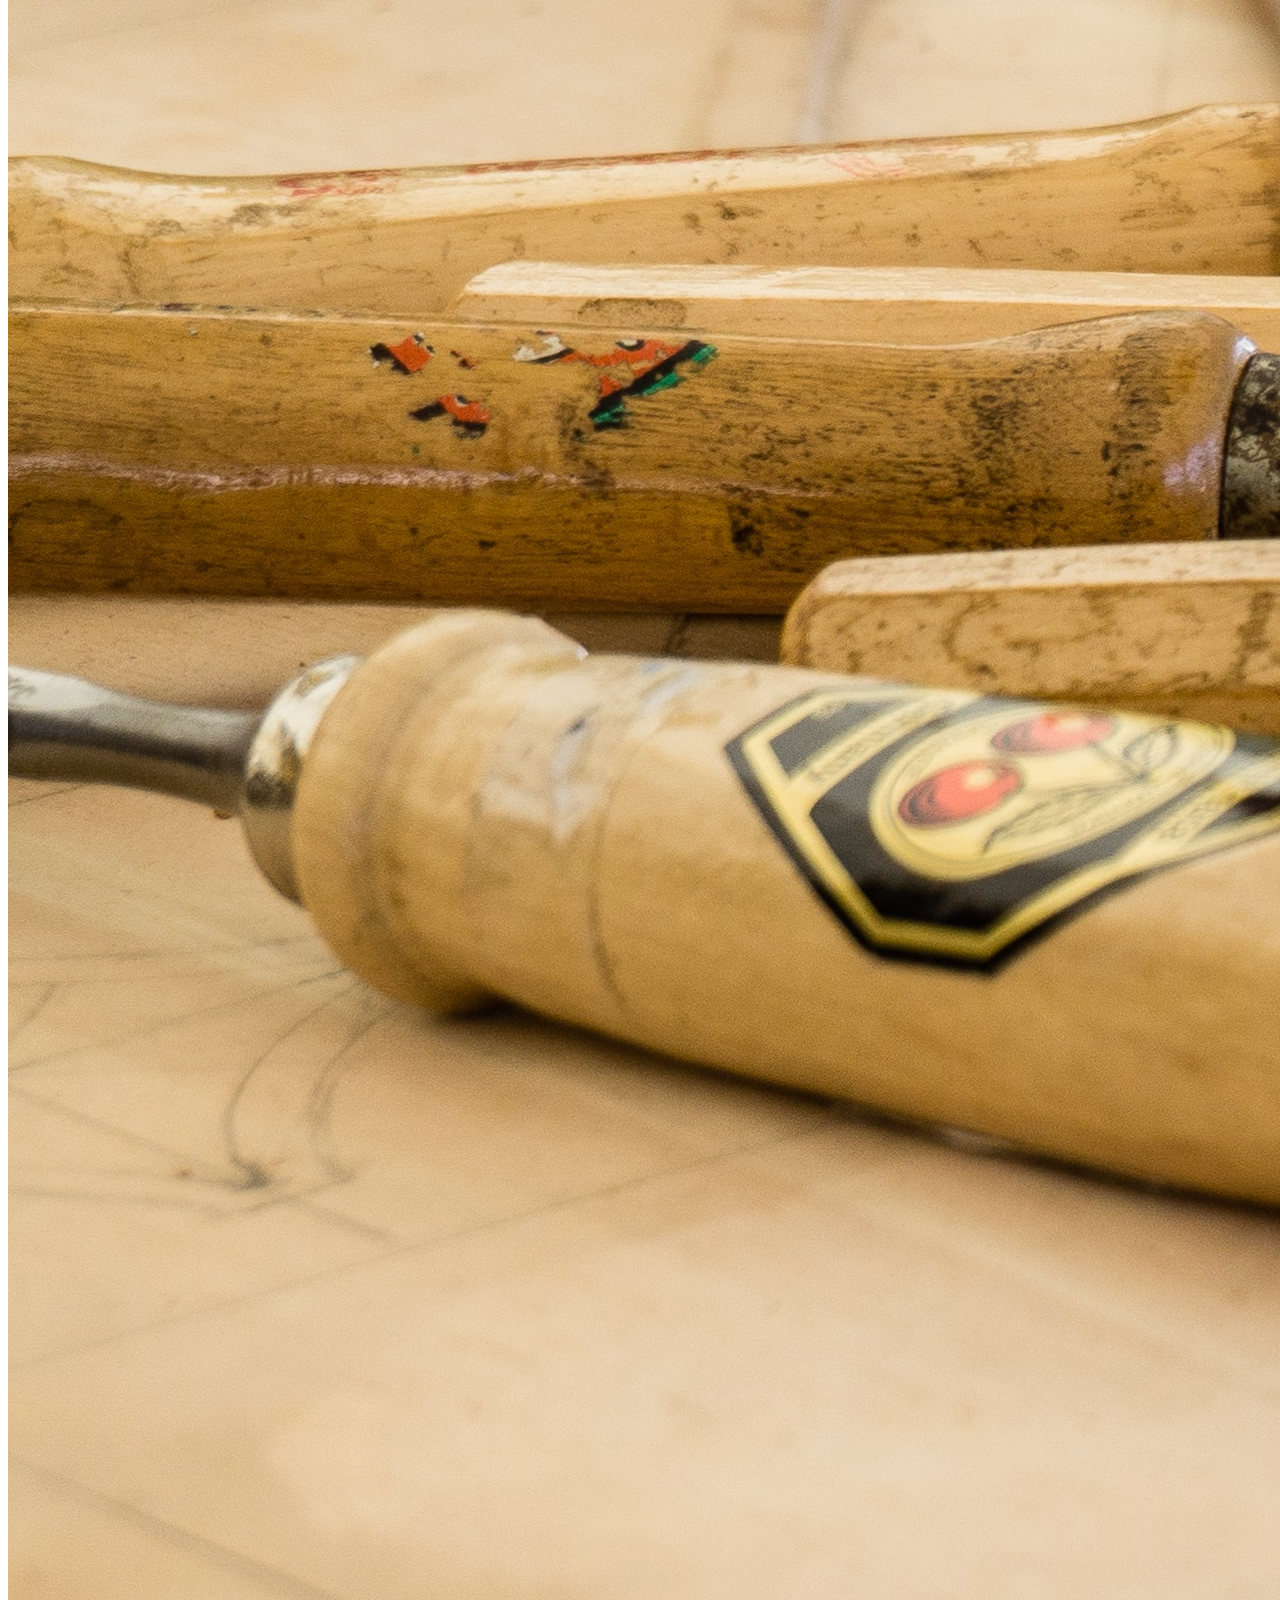
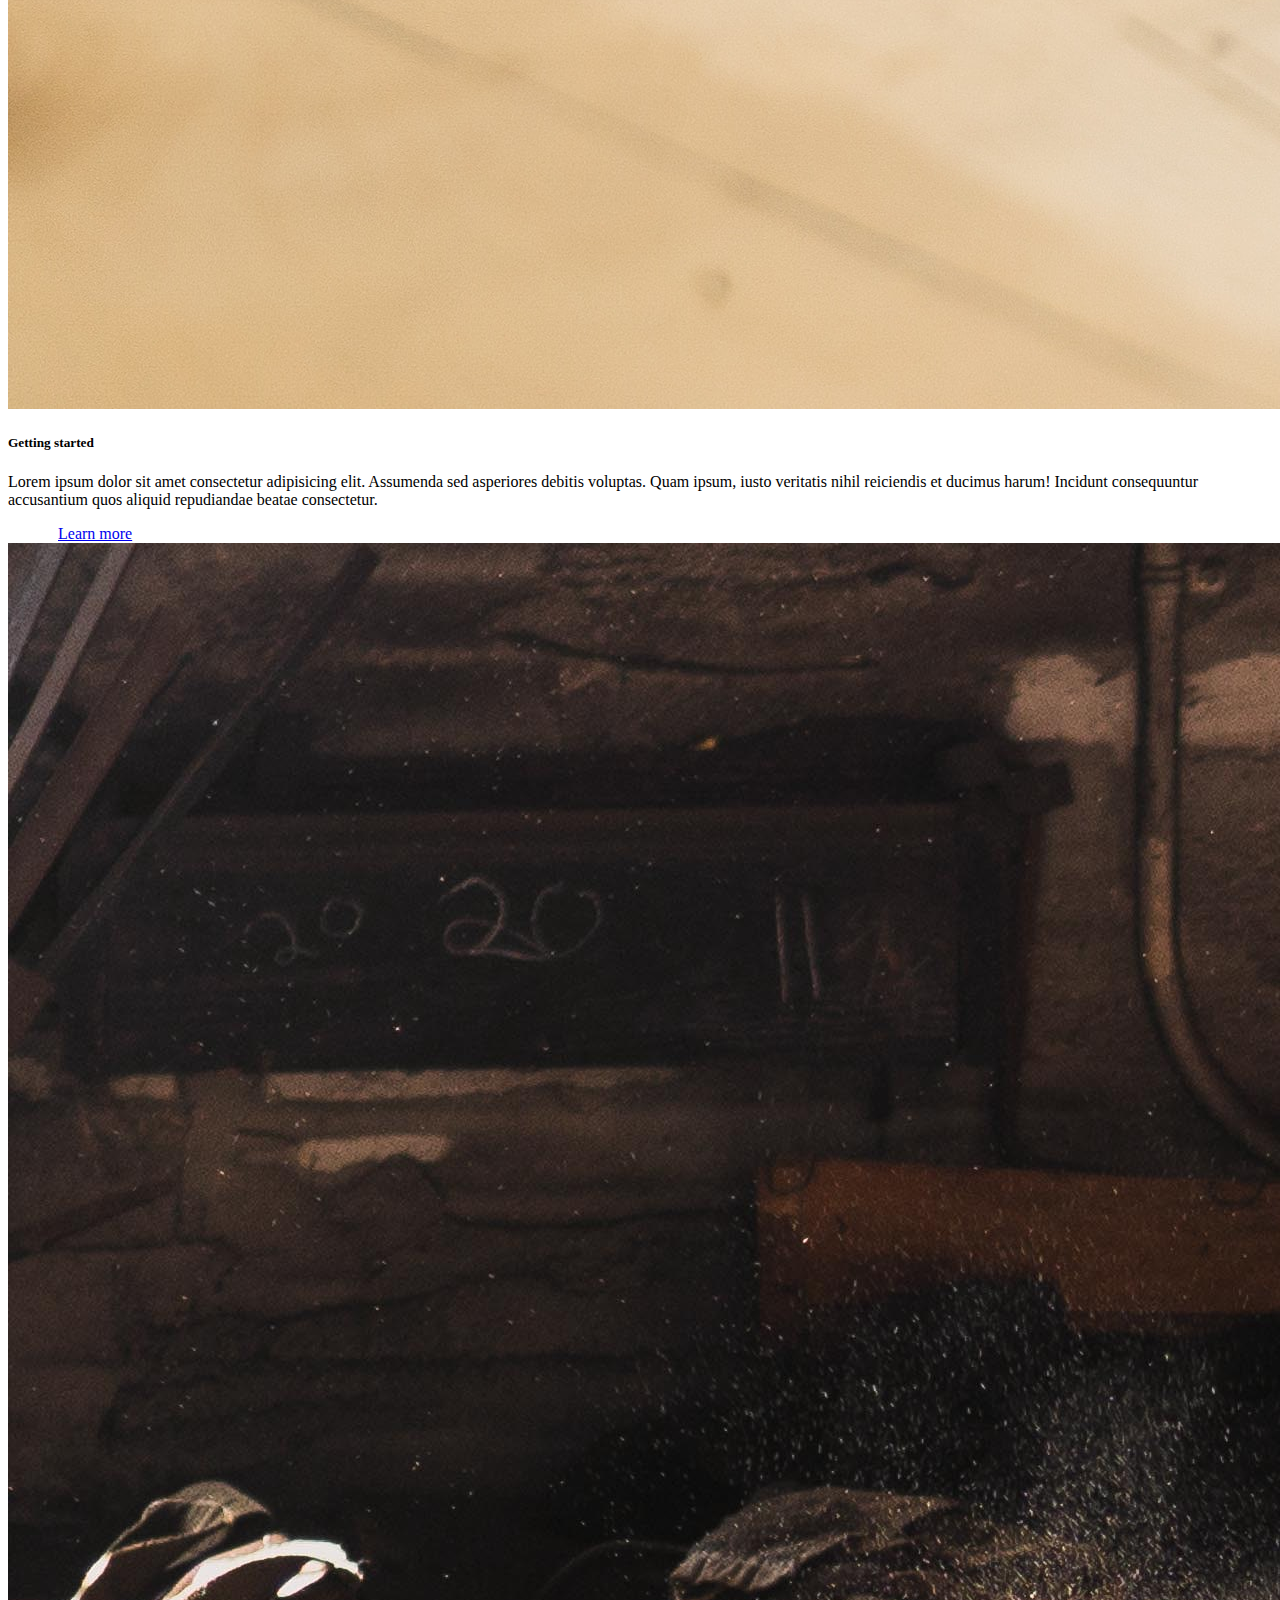
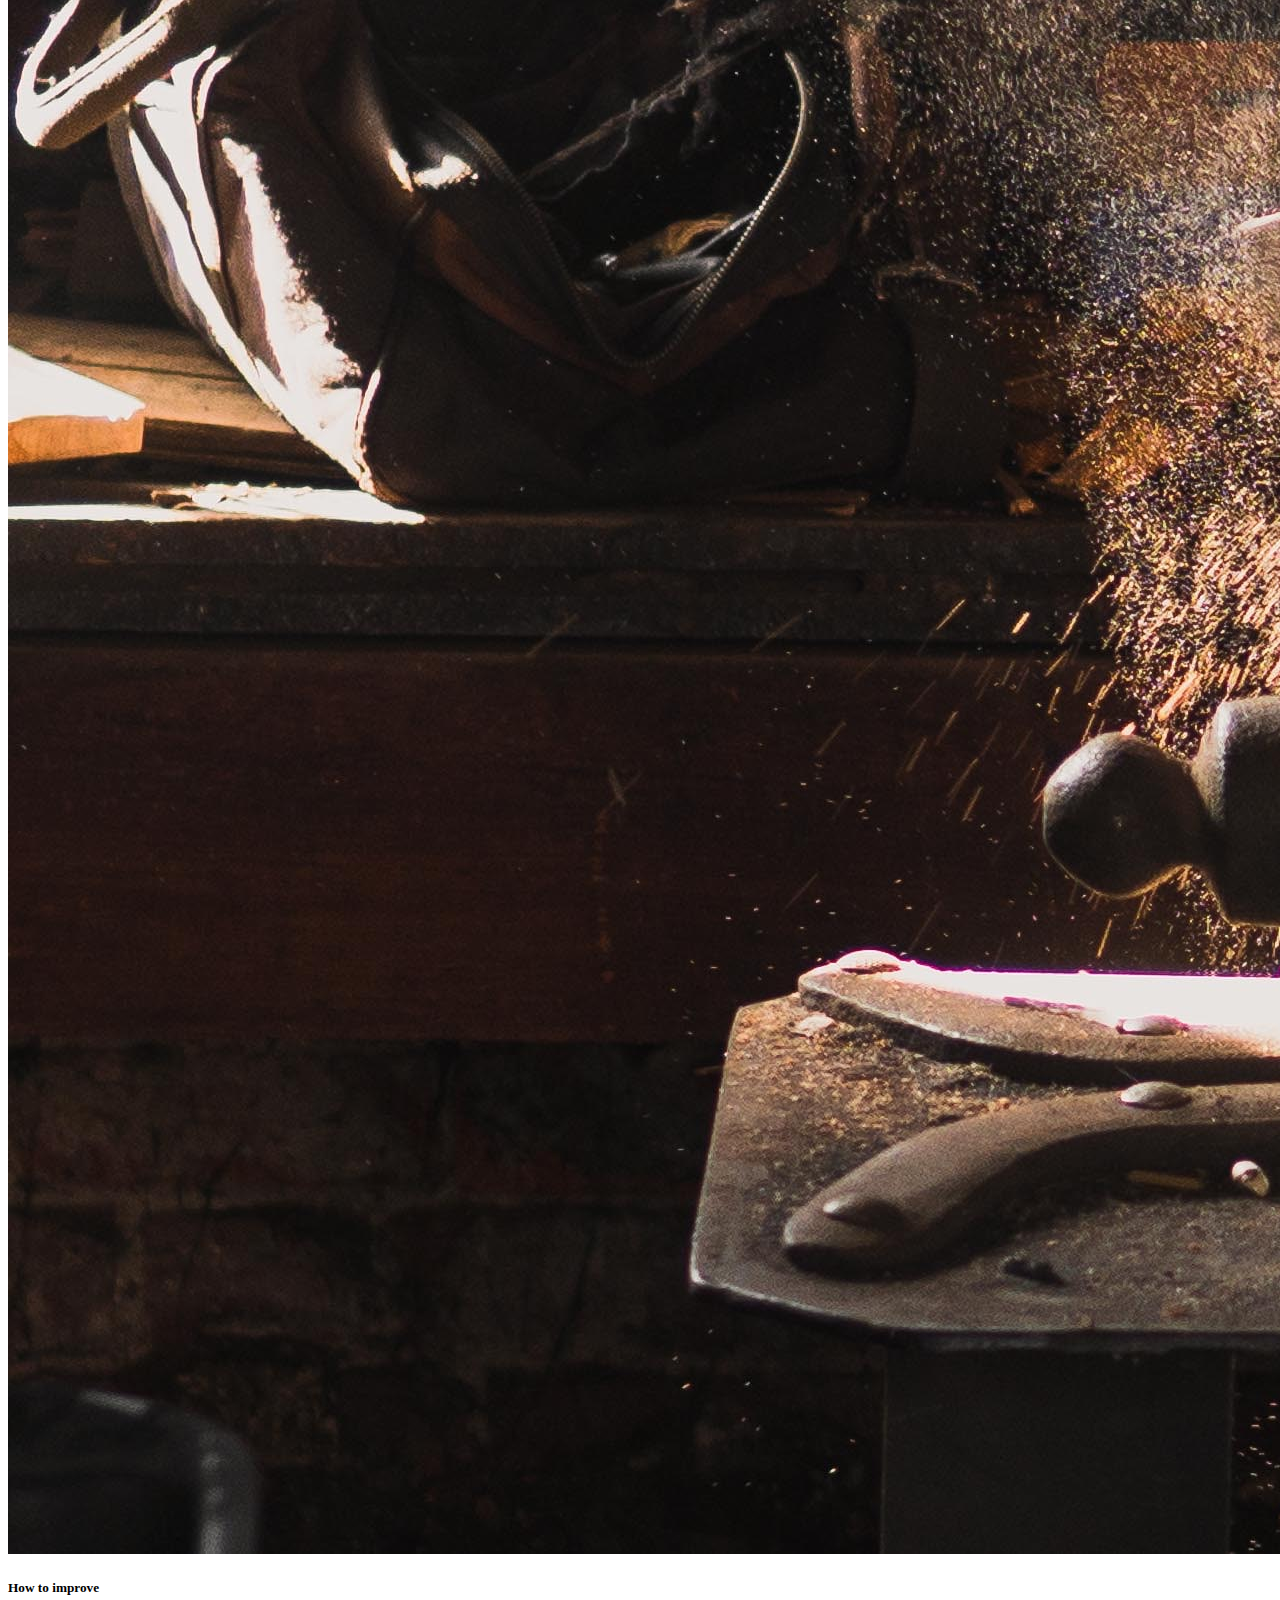
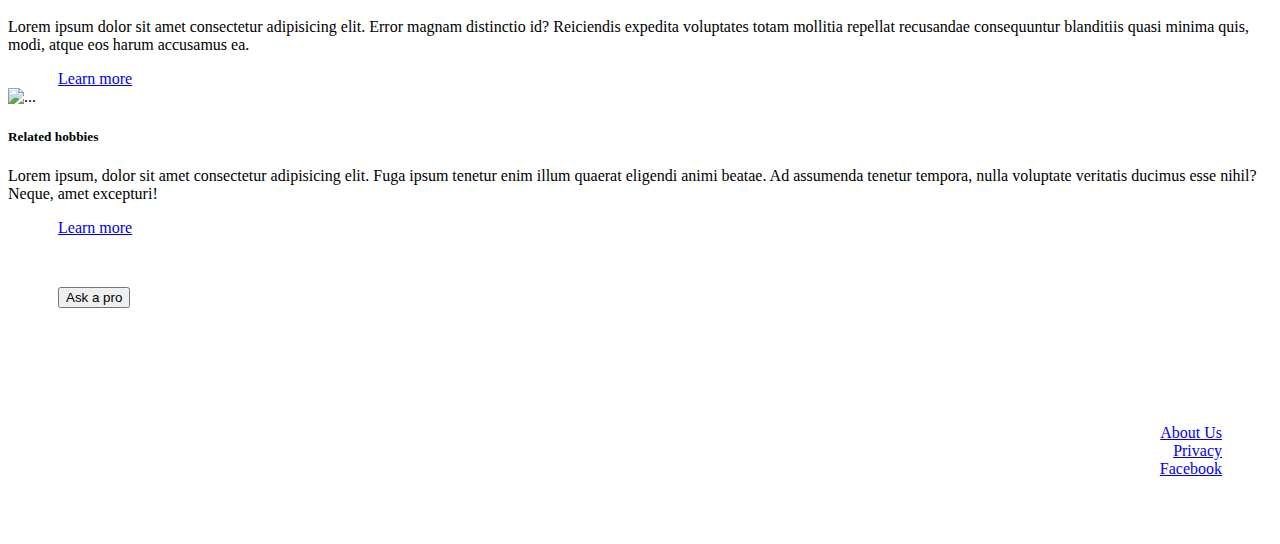
==== commit cce4db3f: "V4" ====
--- a/index.html
+++ b/index.html
@@ -56,14 +56,34 @@
       <div class="jumbotron">
         <h1 class="display-4">Woodworking 101</h1>
         <p class="lead">The art of creating things out of different types of wood with the help of tools.</p>
+        
         <hr class="my-4">
-        <p>Connect with fellow woodworkers and start perfecting your skills!</p>
+        <p>Connect with fellow woodworkers and start perfecting your skills! What is your current skill level?</p>
+
+        <div class="form-check">
+          <input class="form-check-input" type="radio" name="exampleRadios" id="exampleRadios1" value="option1" checked>
+          <label class="form-check-label" for="exampleRadios1">
+            Good
+          </label>
+        </div>
+        <div class="form-check">
+          <input class="form-check-input" type="radio" name="exampleRadios" id="exampleRadios2" value="option2">
+          <label class="form-check-label" for="exampleRadios2">
+            Fair
+          </label>
+        </div>
+        <div class="form-check">
+          <input class="form-check-input" type="radio" name="exampleRadios" id="exampleRadios3" value="option3">
+          <label class="form-check-label" for="exampleRadios3">
+            Poor
+          </label>
+        </div>
         <a class="btn btn-primary btn-lg" href="#" role="button">Sign up</a>
       </div>
 
                     <!-- Break -->
 
-                    <h1>Where to start</h1>
+                    <h1>How to start</h1>
 
                     <!-- Cards -->
 
--- a/CSS/style.css
+++ b/CSS/style.css
@@ -3,13 +3,6 @@
 }
 h1 {
     padding: 20px;
-}
-
-.jumbotron {
-    background-image: url("/Images/milan-popovic-BmyXTxyDL-I-unsplash.jpg");
-    background-position:center;
-    background-size:cover;
-    color: white;
 }
 
 .nav {
@@ -18,4 +11,9 @@
 
 .btn {
     margin: 50px;
+}
+
+.nav-item {
+display: flex;
+justify-content: flex-end;
 }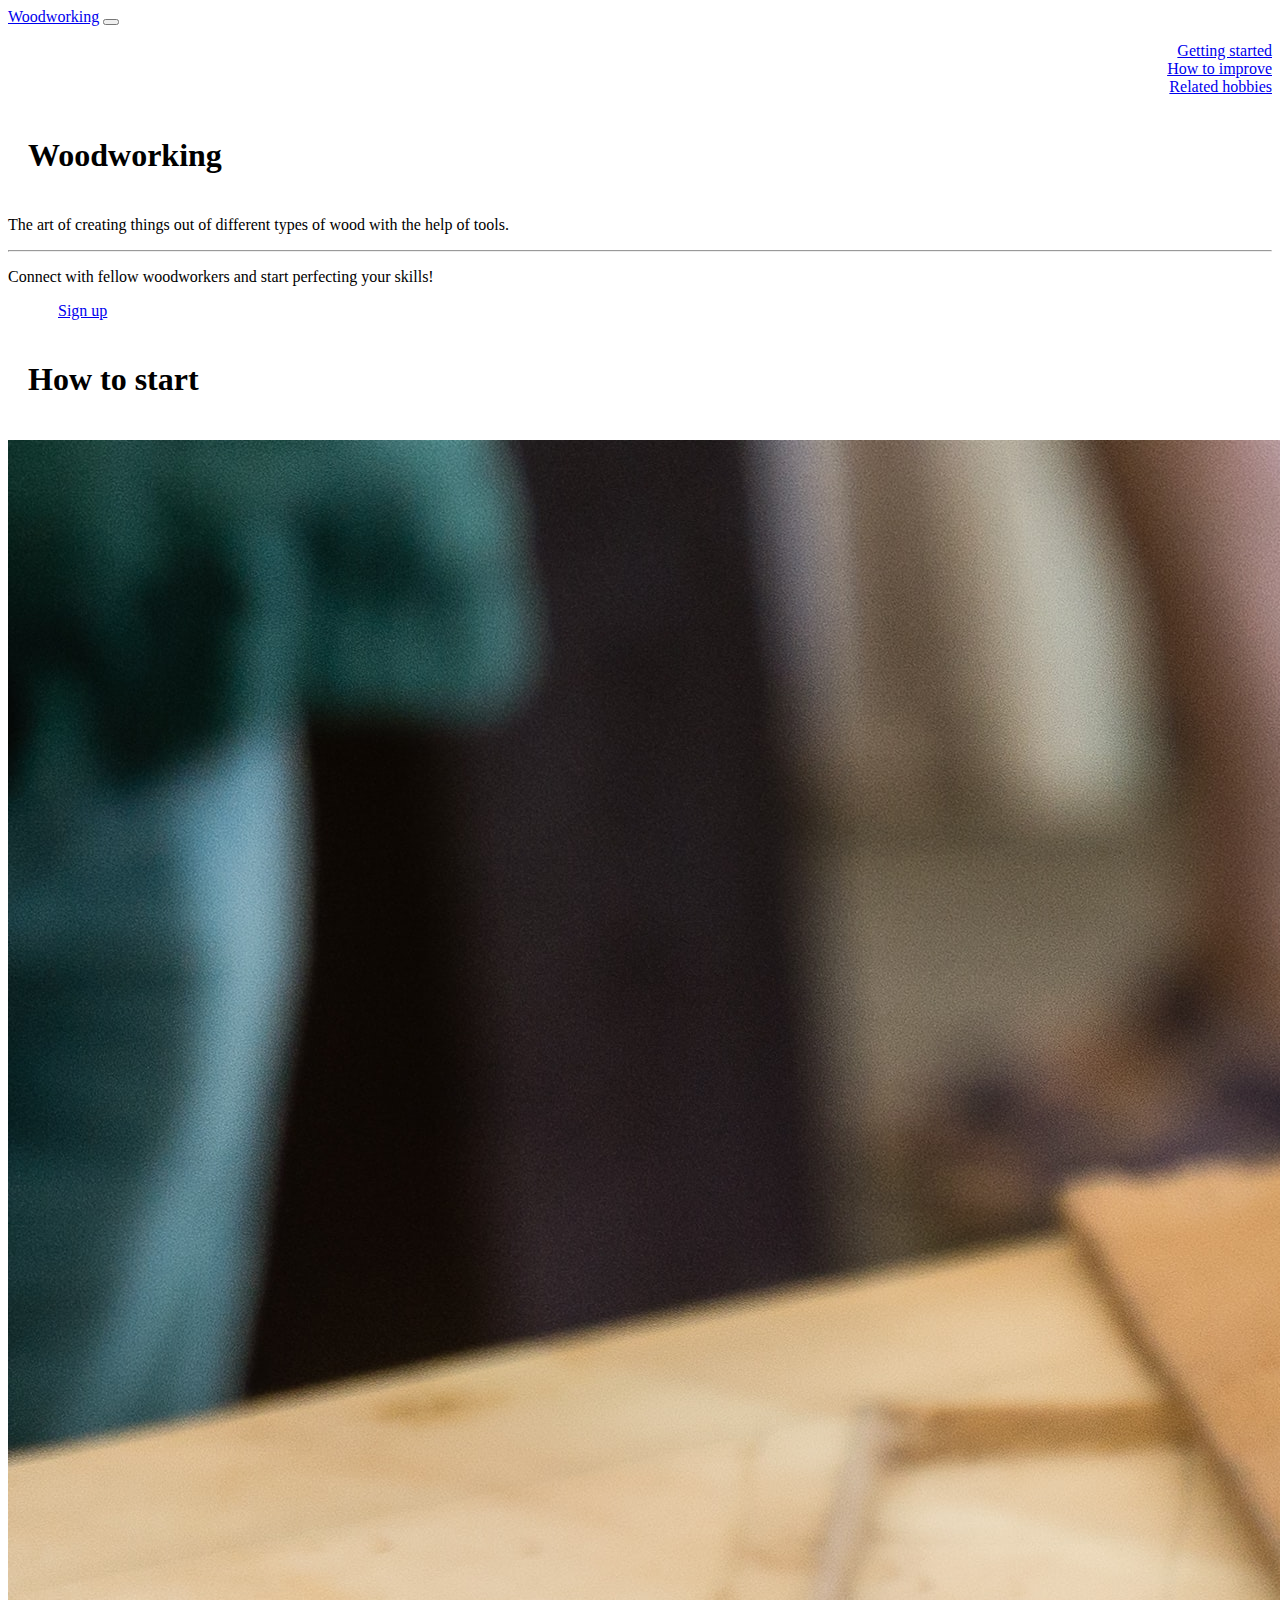
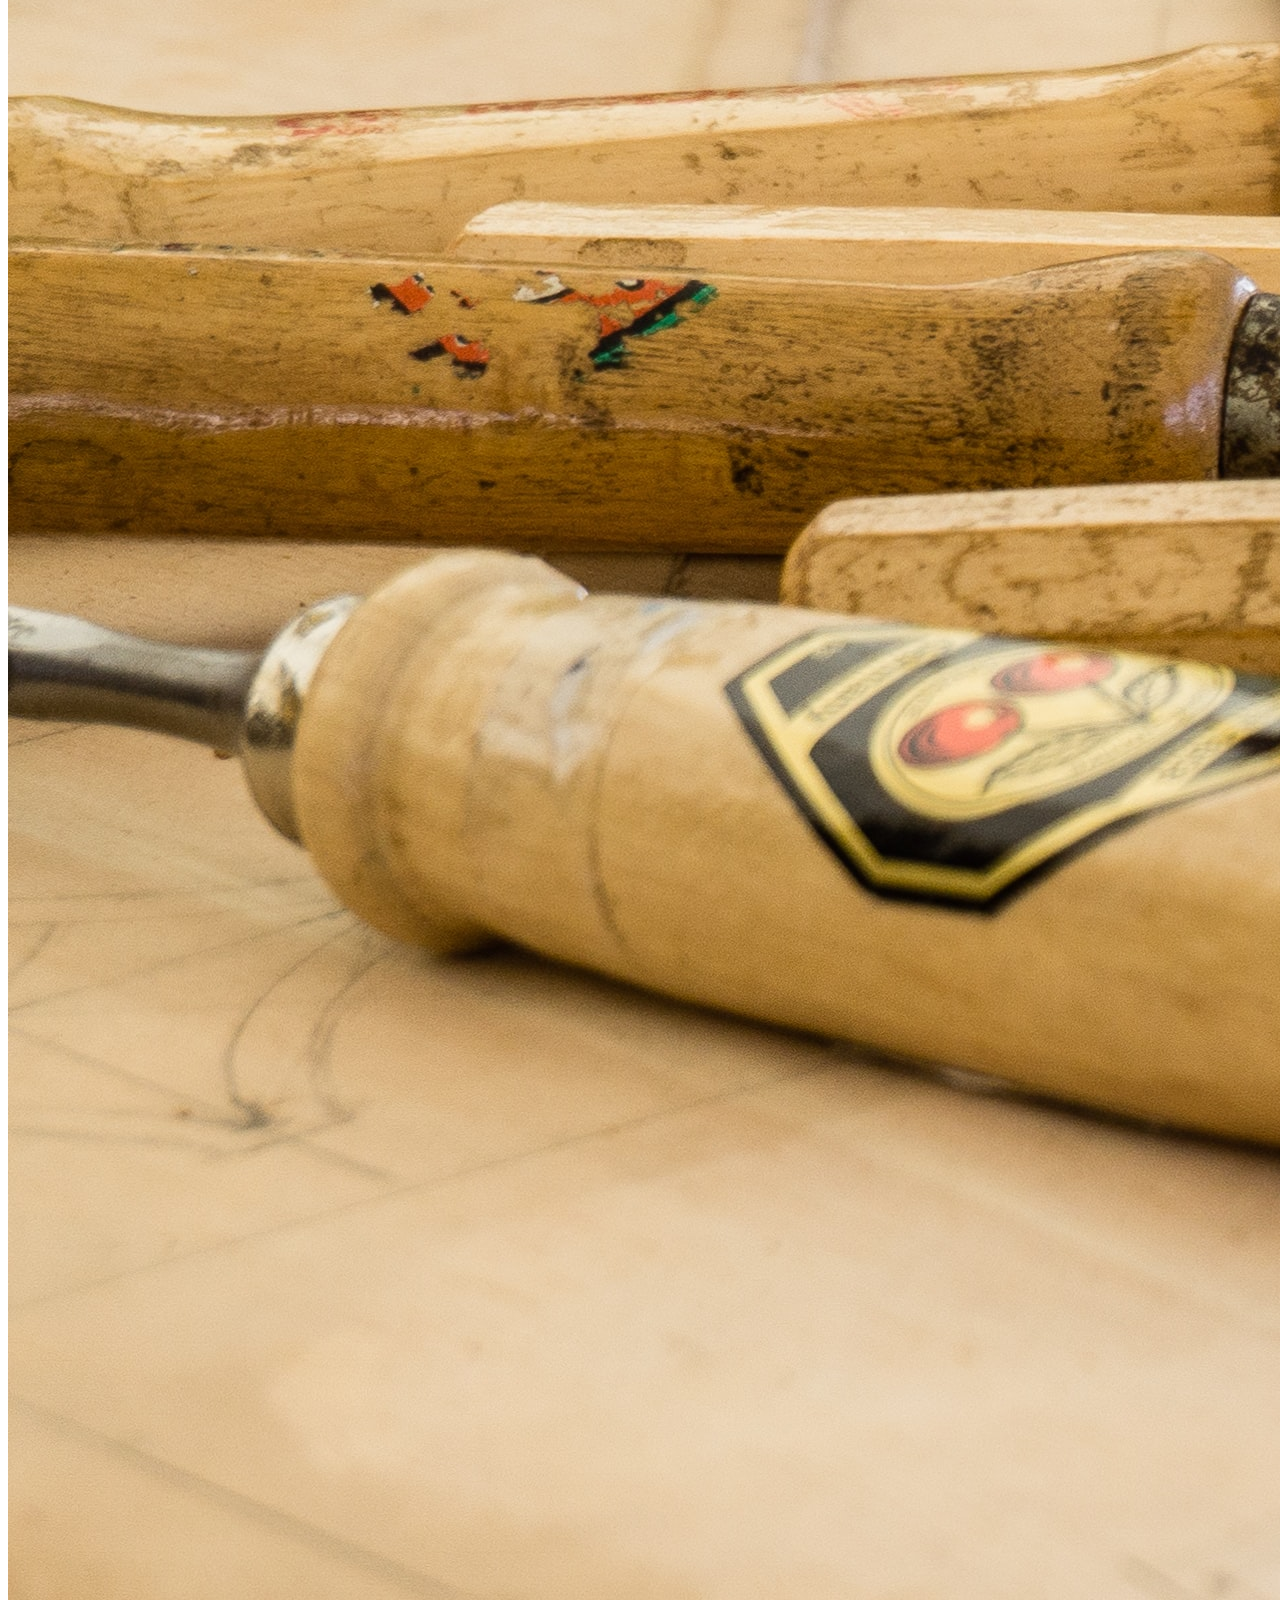
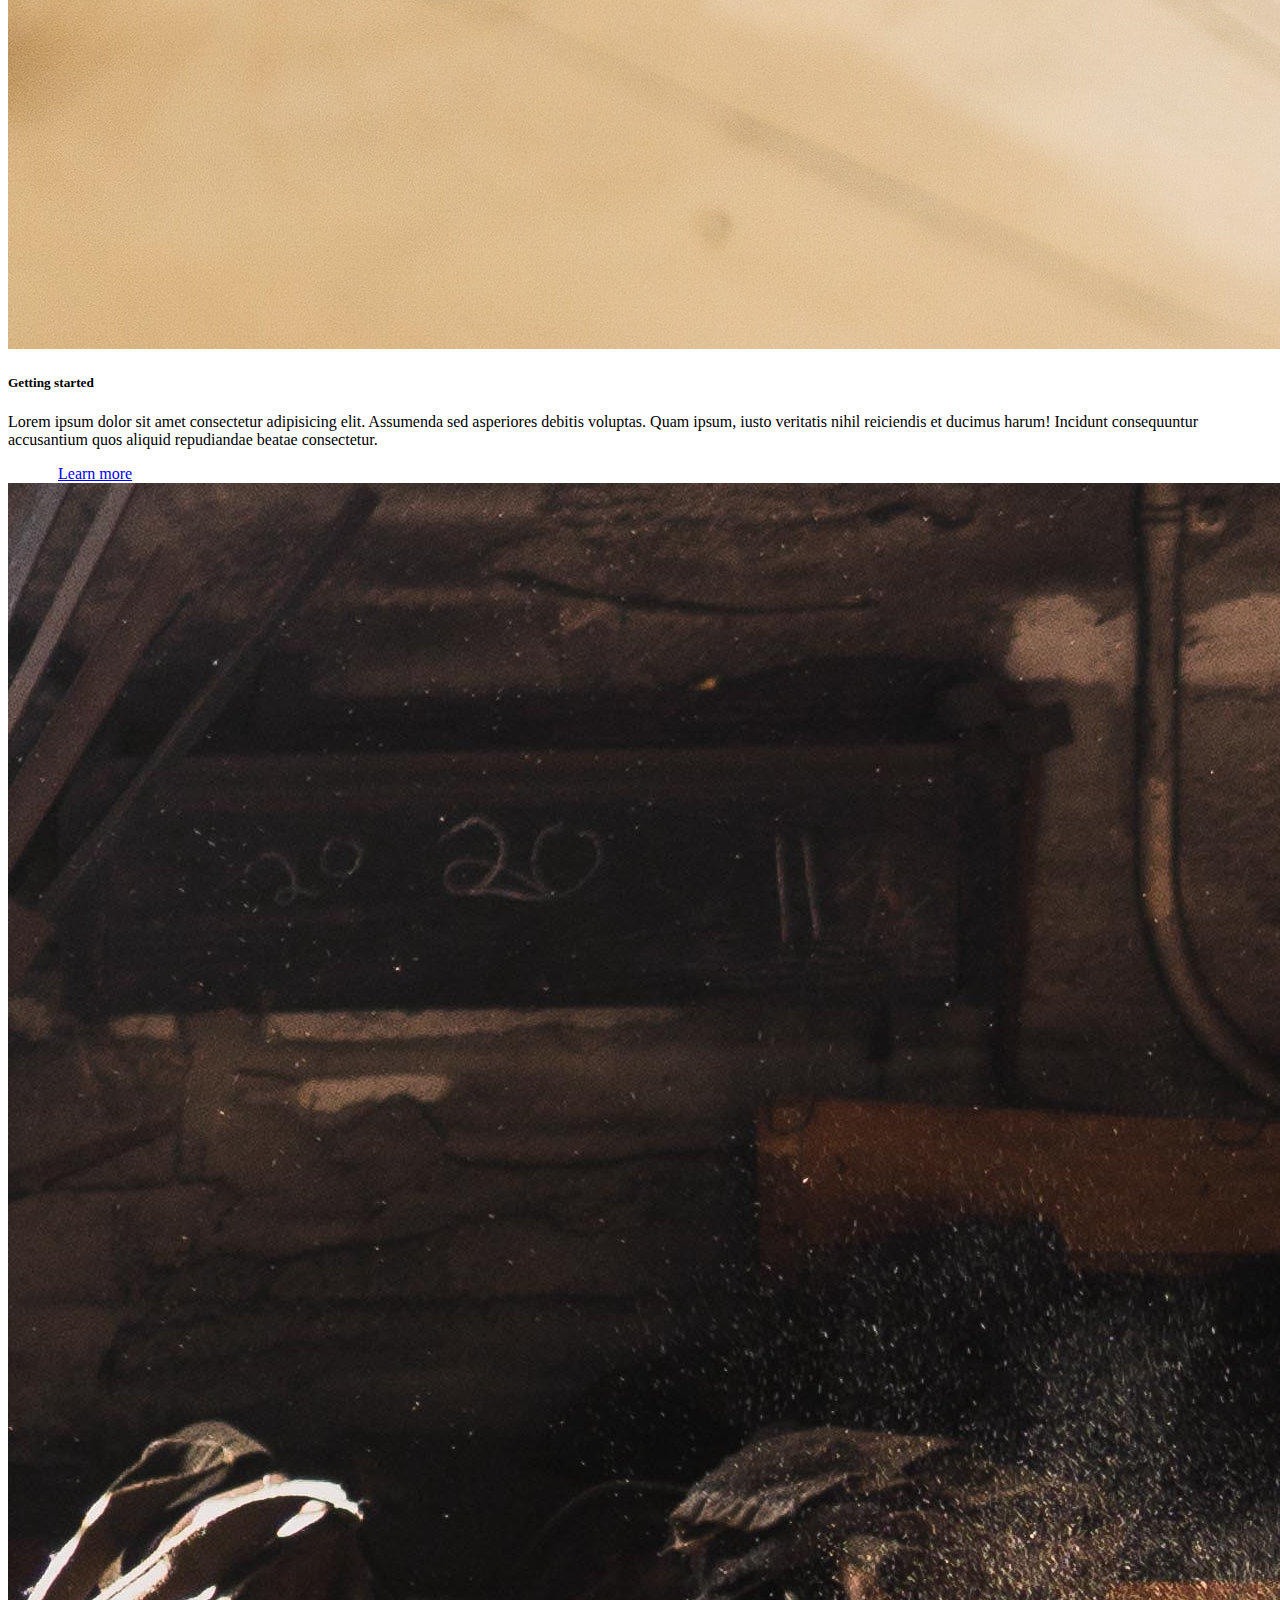
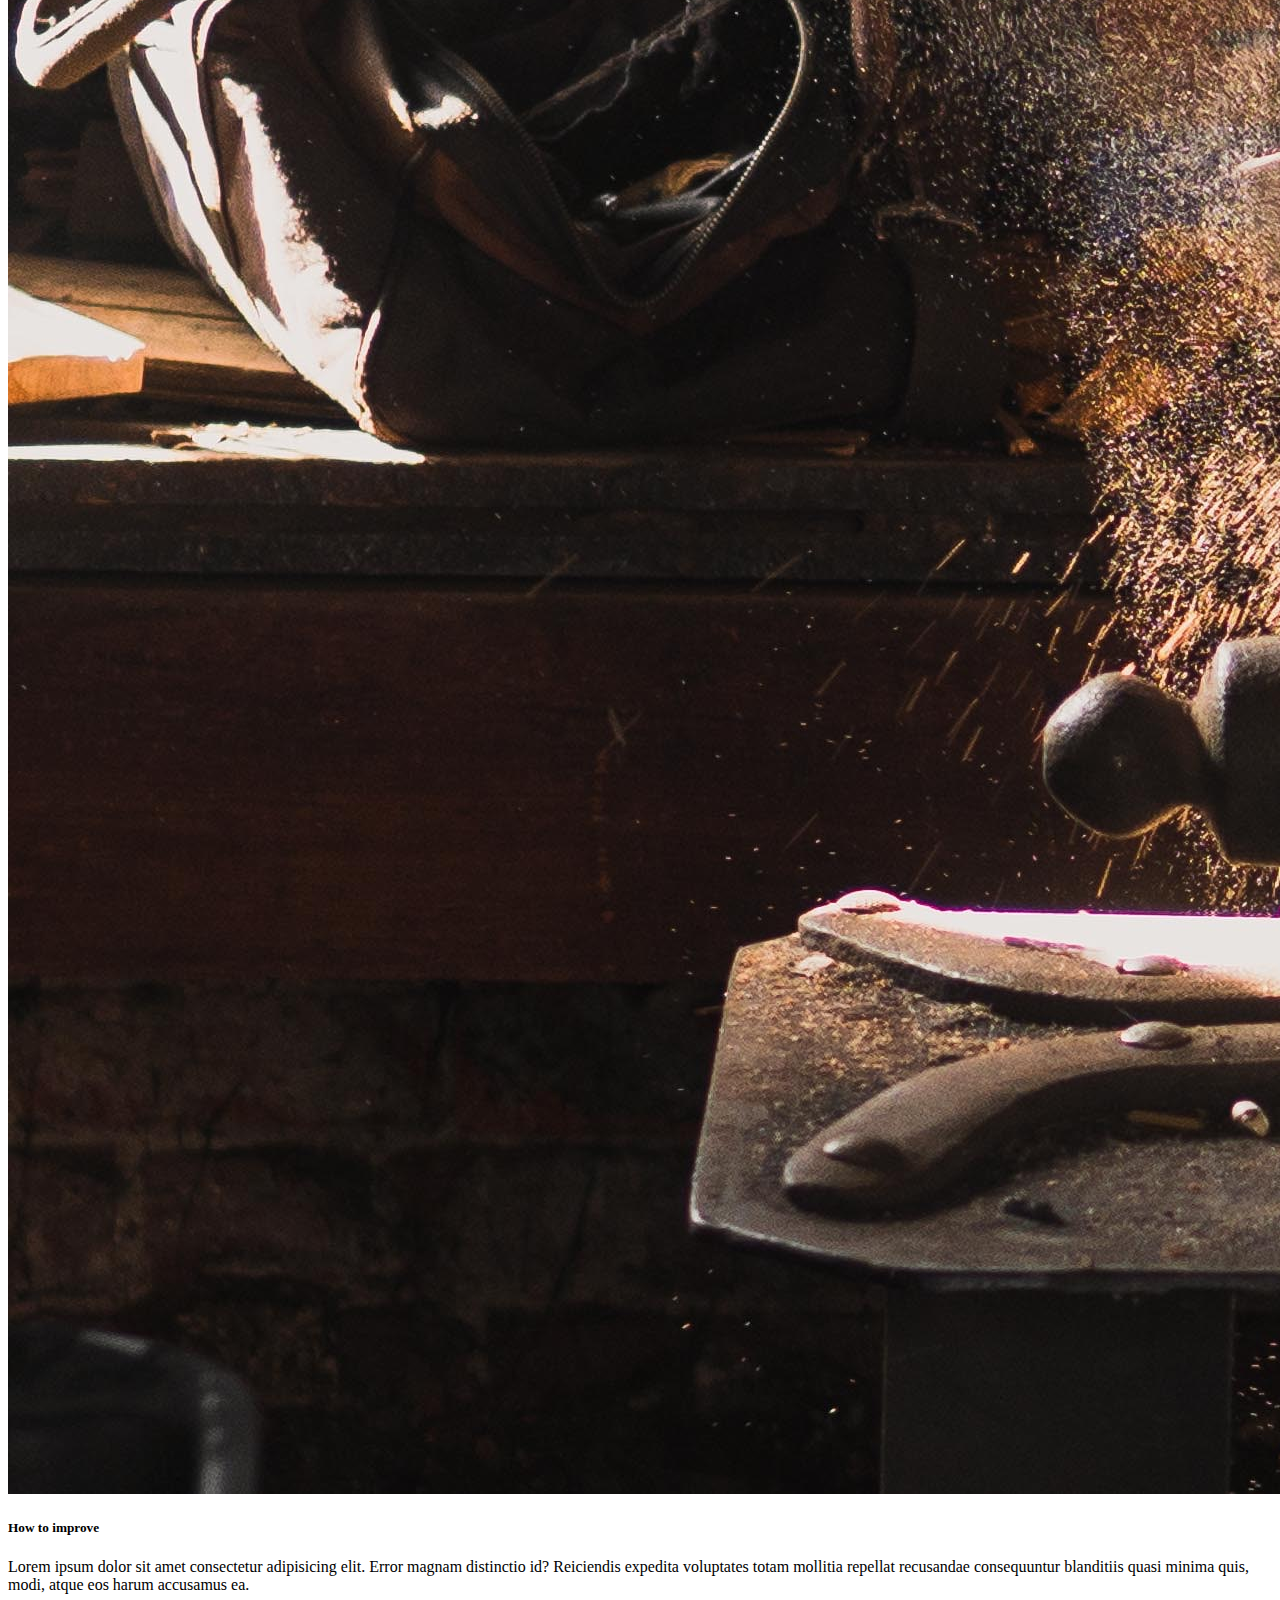
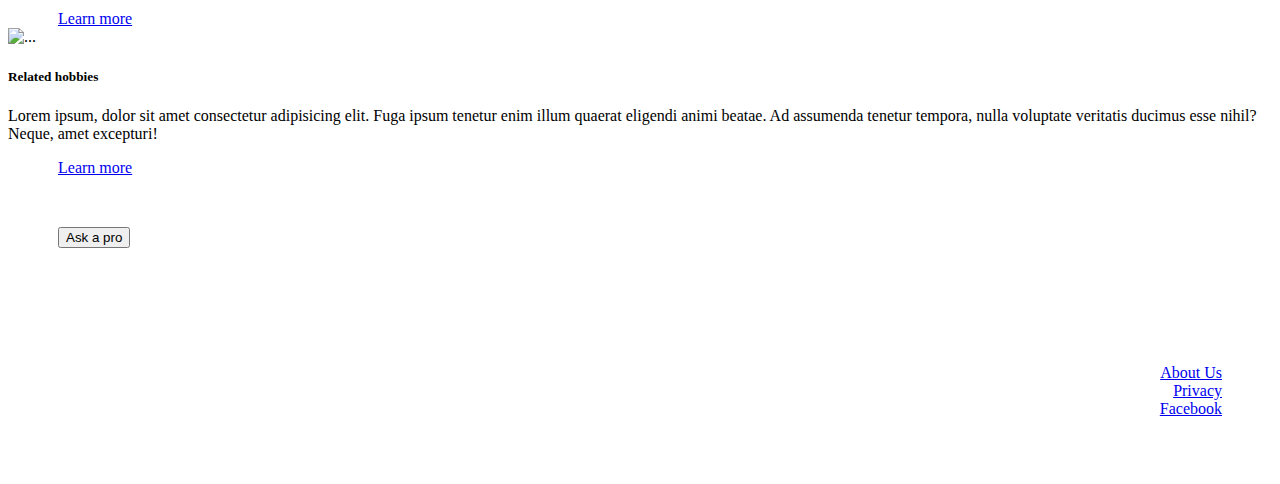
==== commit 0effebf2: "V4" ====
--- a/index.html
+++ b/index.html
@@ -54,30 +54,12 @@
 
               <!-- Jumbotron -->
       <div class="jumbotron">
-        <h1 class="display-4">Woodworking 101</h1>
+        <h1 class="display-4">Woodworking</h1>
         <p class="lead">The art of creating things out of different types of wood with the help of tools.</p>
         
         <hr class="my-4">
-        <p>Connect with fellow woodworkers and start perfecting your skills! What is your current skill level?</p>
+        <p>Connect with fellow woodworkers and start perfecting your skills!</p>
 
-        <div class="form-check">
-          <input class="form-check-input" type="radio" name="exampleRadios" id="exampleRadios1" value="option1" checked>
-          <label class="form-check-label" for="exampleRadios1">
-            Good
-          </label>
-        </div>
-        <div class="form-check">
-          <input class="form-check-input" type="radio" name="exampleRadios" id="exampleRadios2" value="option2">
-          <label class="form-check-label" for="exampleRadios2">
-            Fair
-          </label>
-        </div>
-        <div class="form-check">
-          <input class="form-check-input" type="radio" name="exampleRadios" id="exampleRadios3" value="option3">
-          <label class="form-check-label" for="exampleRadios3">
-            Poor
-          </label>
-        </div>
         <a class="btn btn-primary btn-lg" href="#" role="button">Sign up</a>
       </div>
 
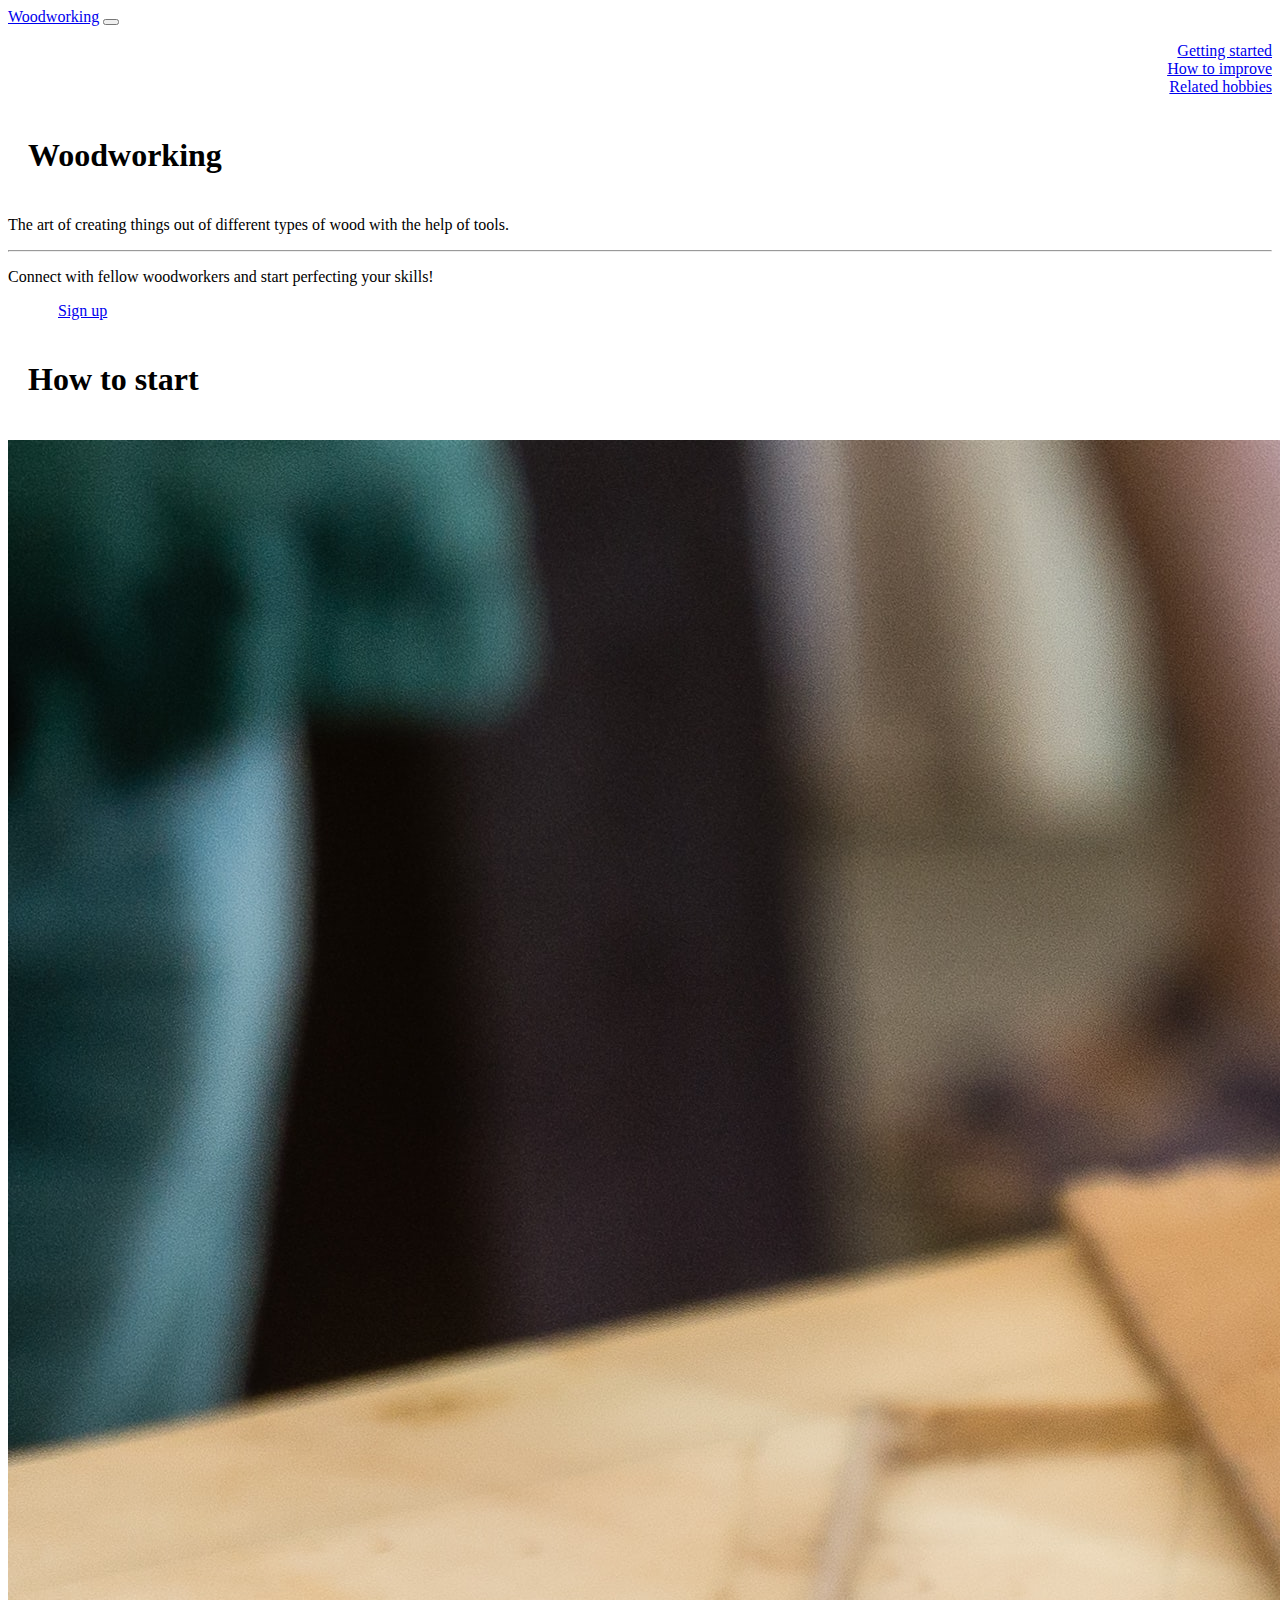
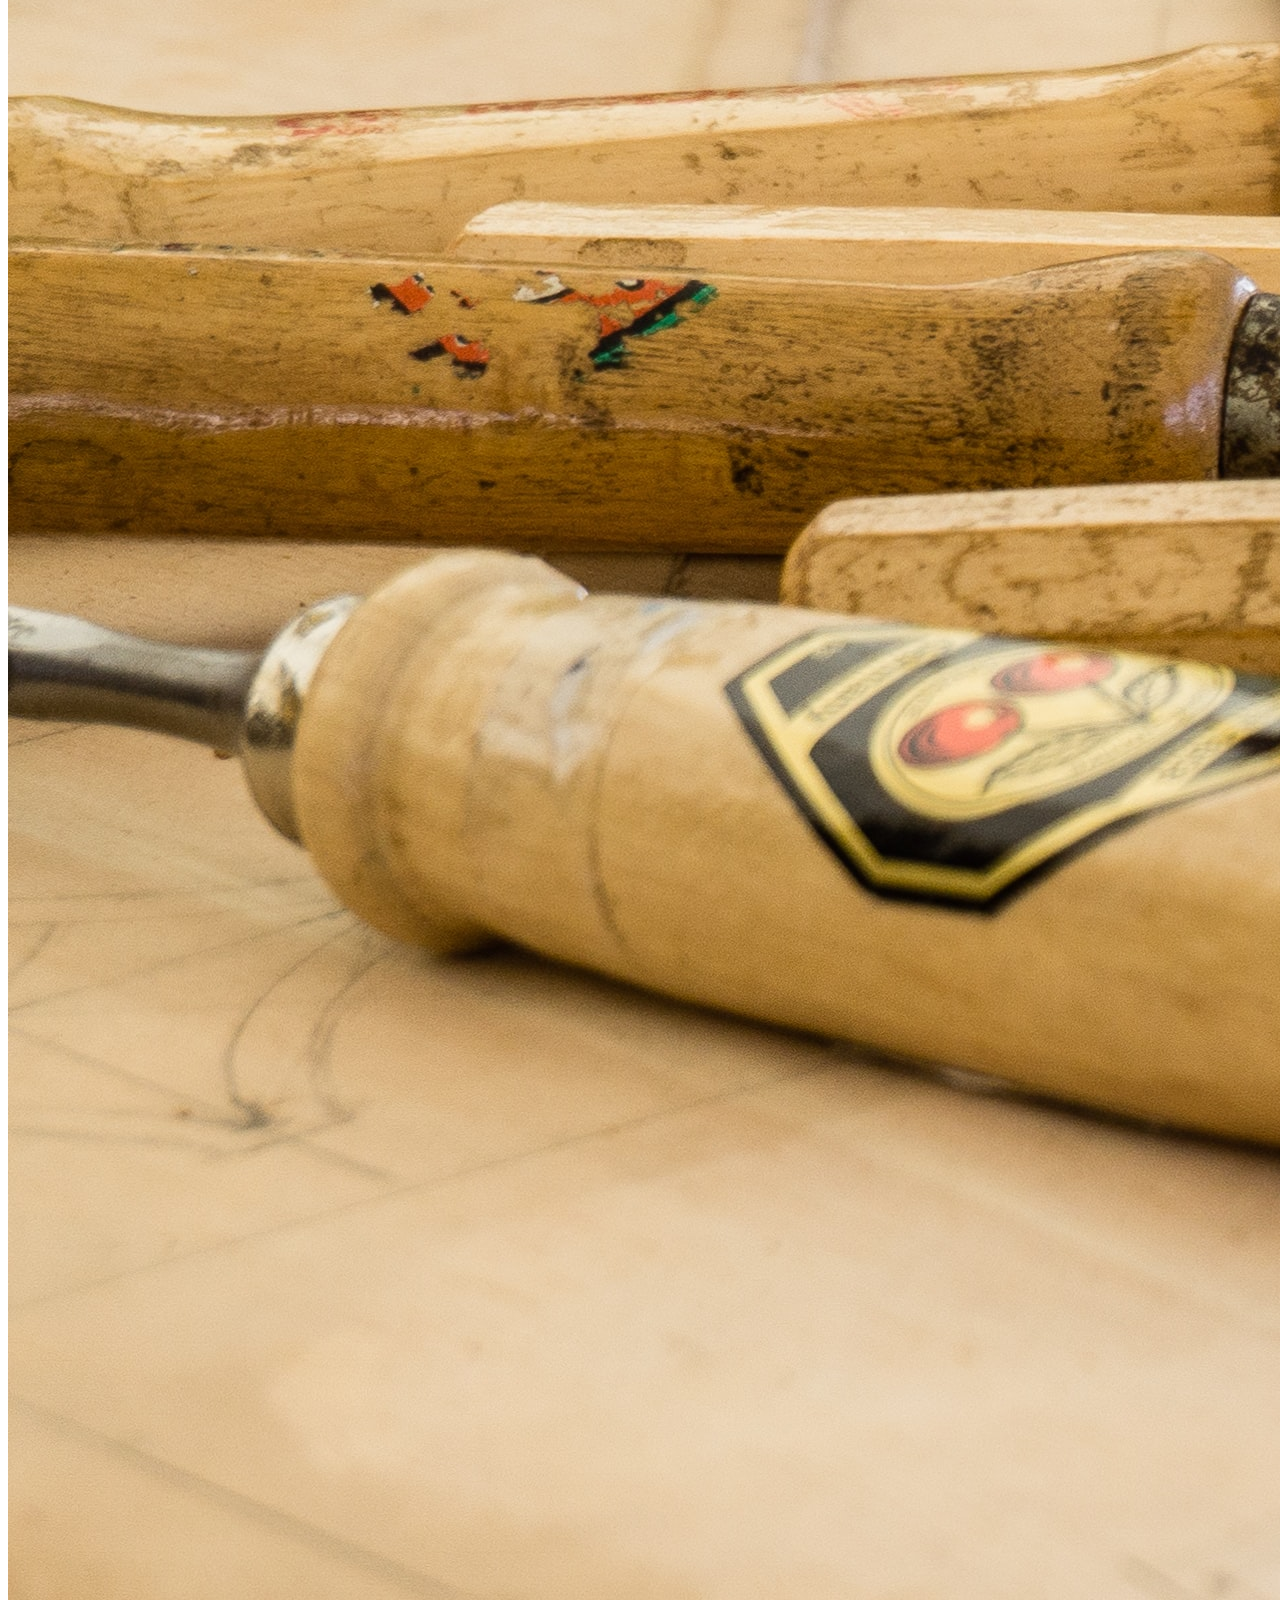
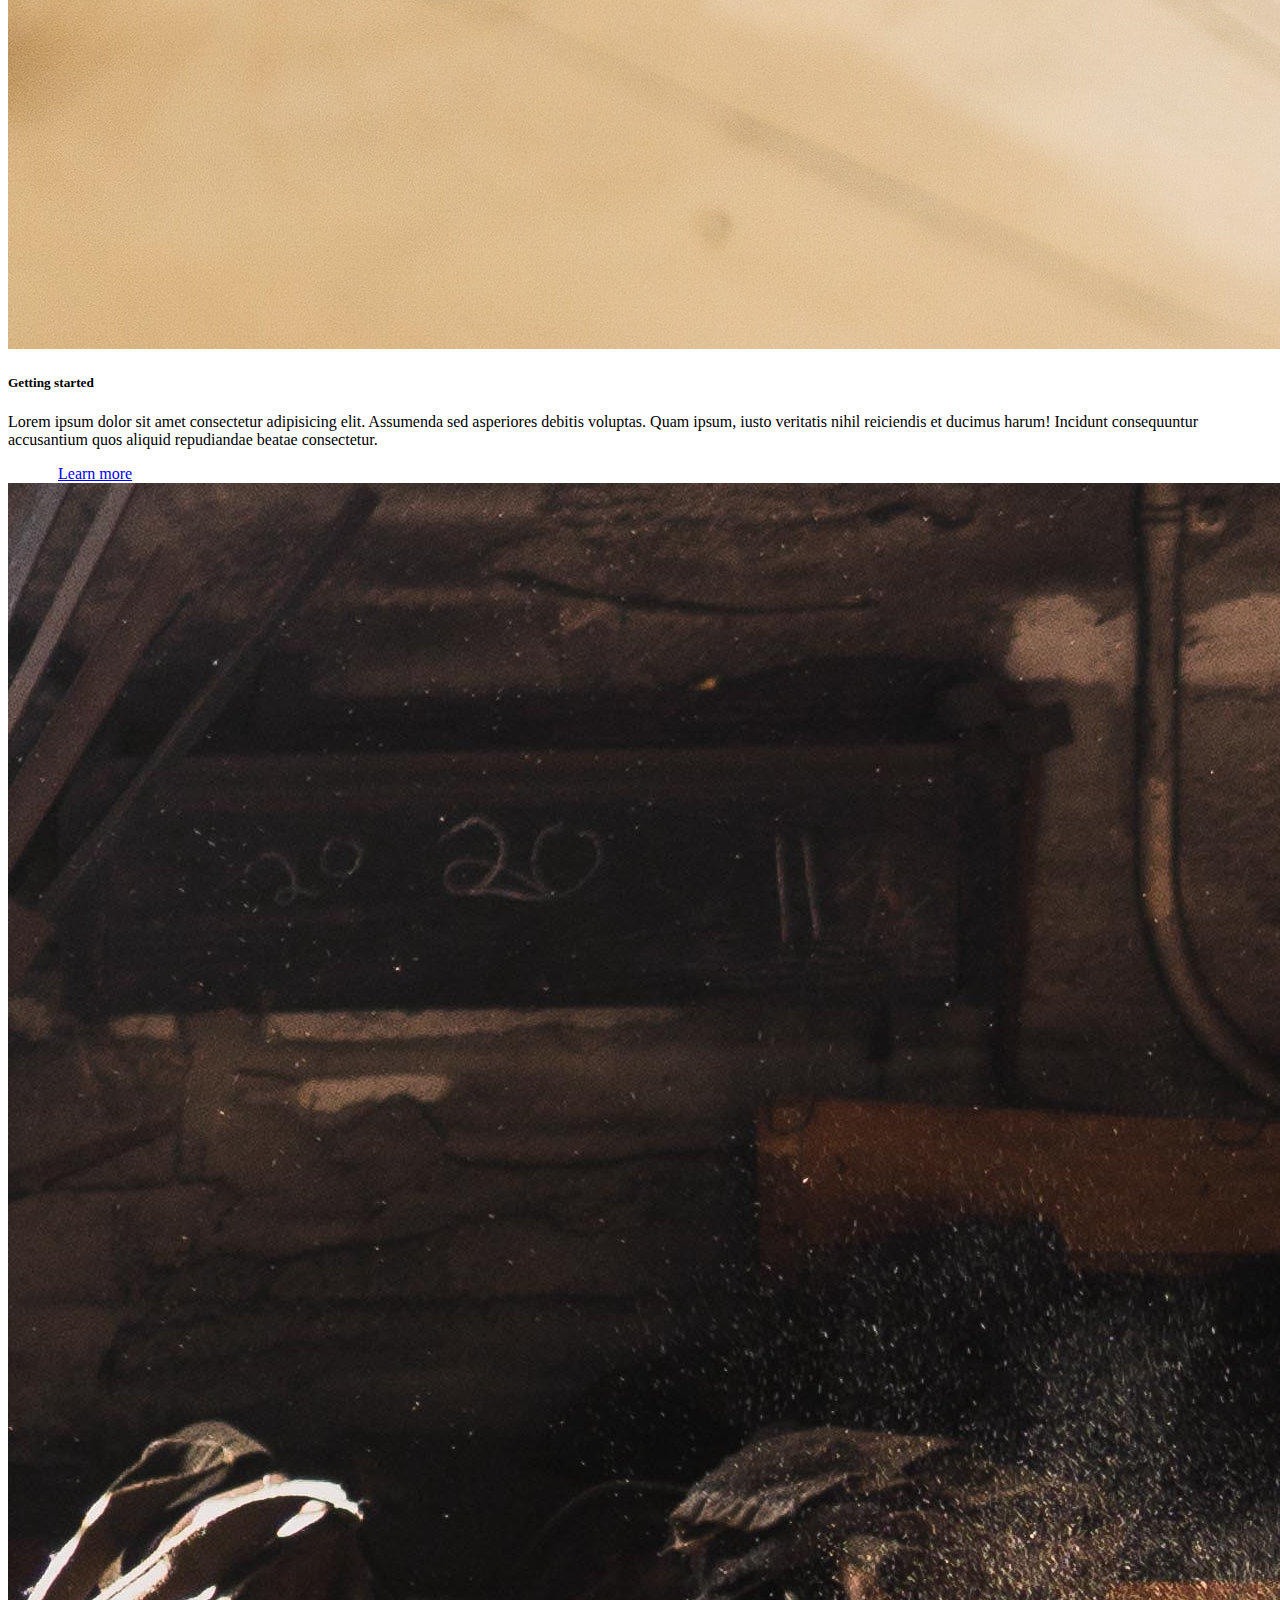
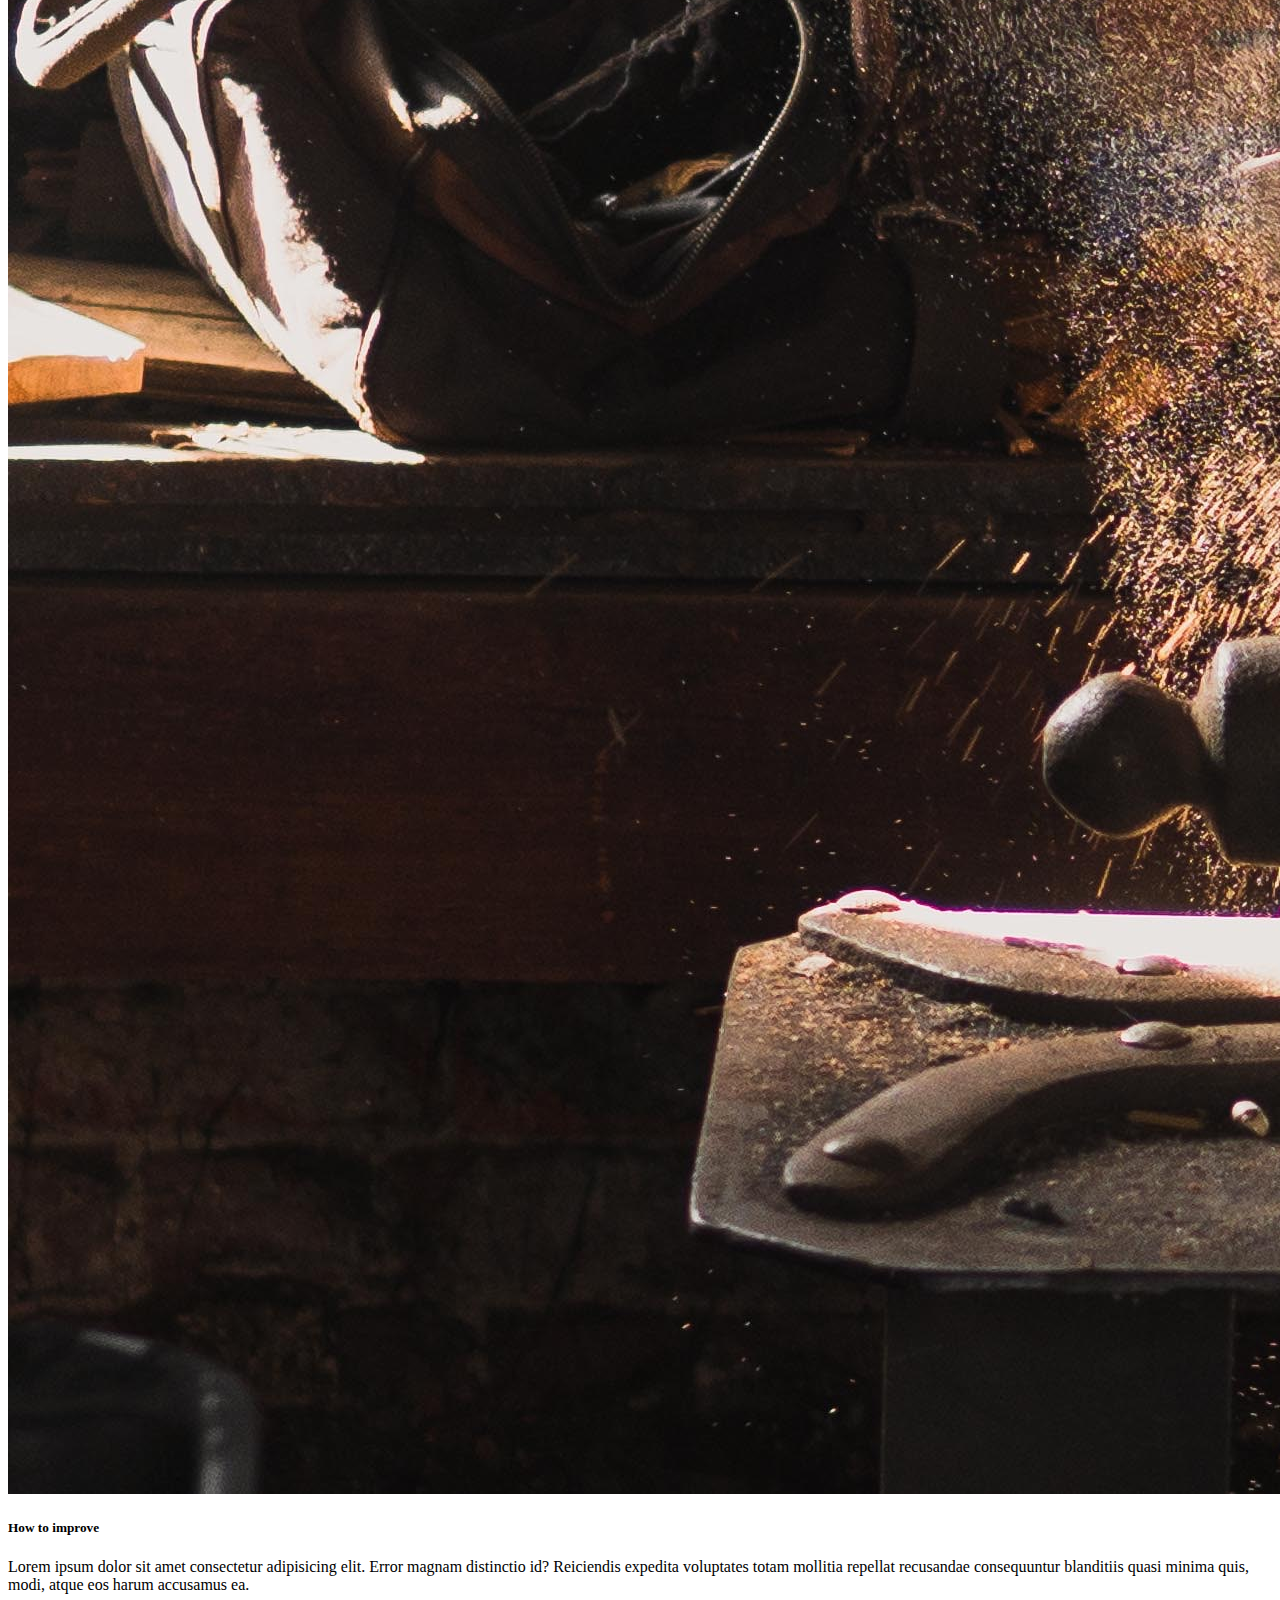
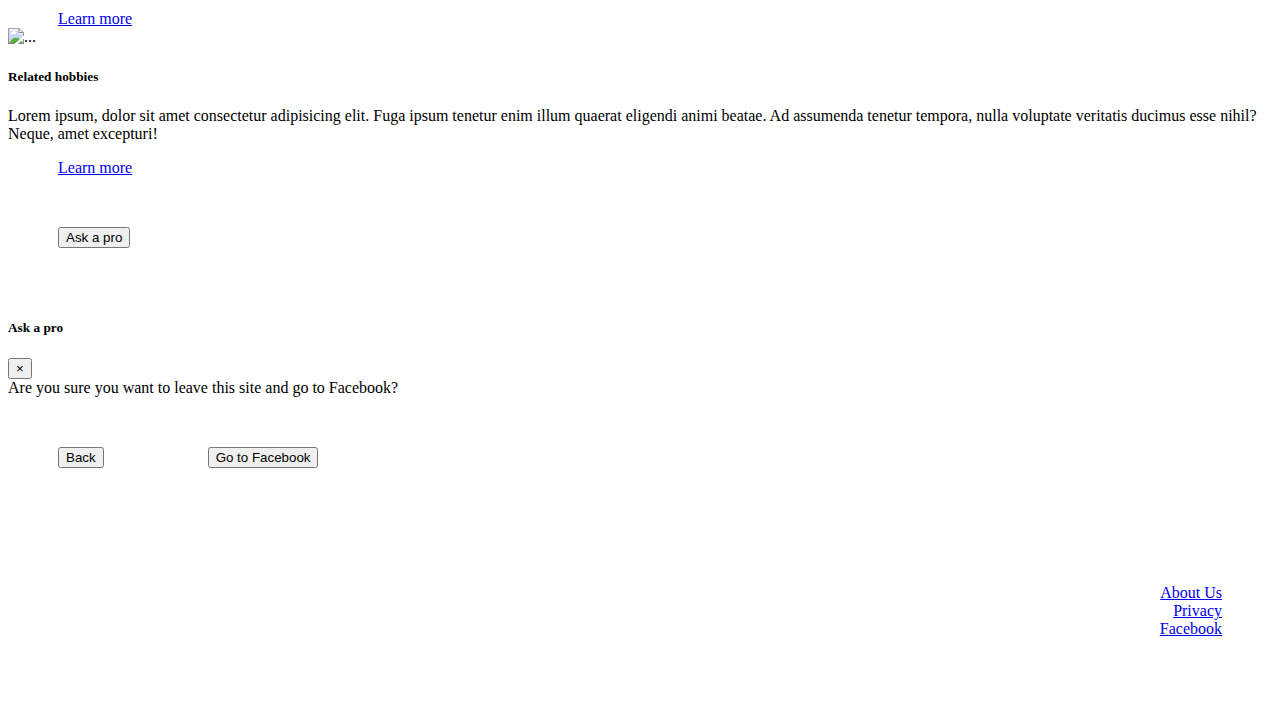
==== commit 71b36a7b: "V5" ====
--- a/index.html
+++ b/index.html
@@ -101,8 +101,32 @@
                           </div>
                         </div>
                       </div>
+          <!-- CTA -->
+<!-- Button trigger modal -->
+<button type="button" class="btn btn-primary" data-toggle="modal" data-target="#exampleModal">
+  Ask a pro
+</button>
 
-                      <button type="button" class="btn btn-primary btn-lg btn-block">Ask a pro</button>
+<!-- Modal -->
+<div class="modal fade" id="exampleModal" tabindex="-1" aria-labelledby="exampleModalLabel" aria-hidden="true">
+  <div class="modal-dialog">
+    <div class="modal-content">
+      <div class="modal-header">
+        <h5 class="modal-title" id="exampleModalLabel">Ask a pro</h5>
+        <button type="button" class="close" data-dismiss="modal" aria-label="Close">
+          <span aria-hidden="true">&times;</span>
+        </button>
+      </div>
+      <div class="modal-body">
+        Are you sure you want to leave this site and go to Facebook?
+      </div>
+      <div class="modal-footer">
+        <button type="button" class="btn btn-secondary" data-dismiss="modal">Back</button>
+        <button type="button" class="btn btn-primary">Go to Facebook</button>
+      </div>
+    </div>
+  </div>
+</div>
 
           <!-- Footer -->
                       <ul class="nav justify-content-center">
--- a/CSS/style.css
+++ b/CSS/style.css
@@ -16,4 +16,8 @@
 .nav-item {
 display: flex;
 justify-content: flex-end;
+}
+
+.close {
+    justify-content: center;
 }